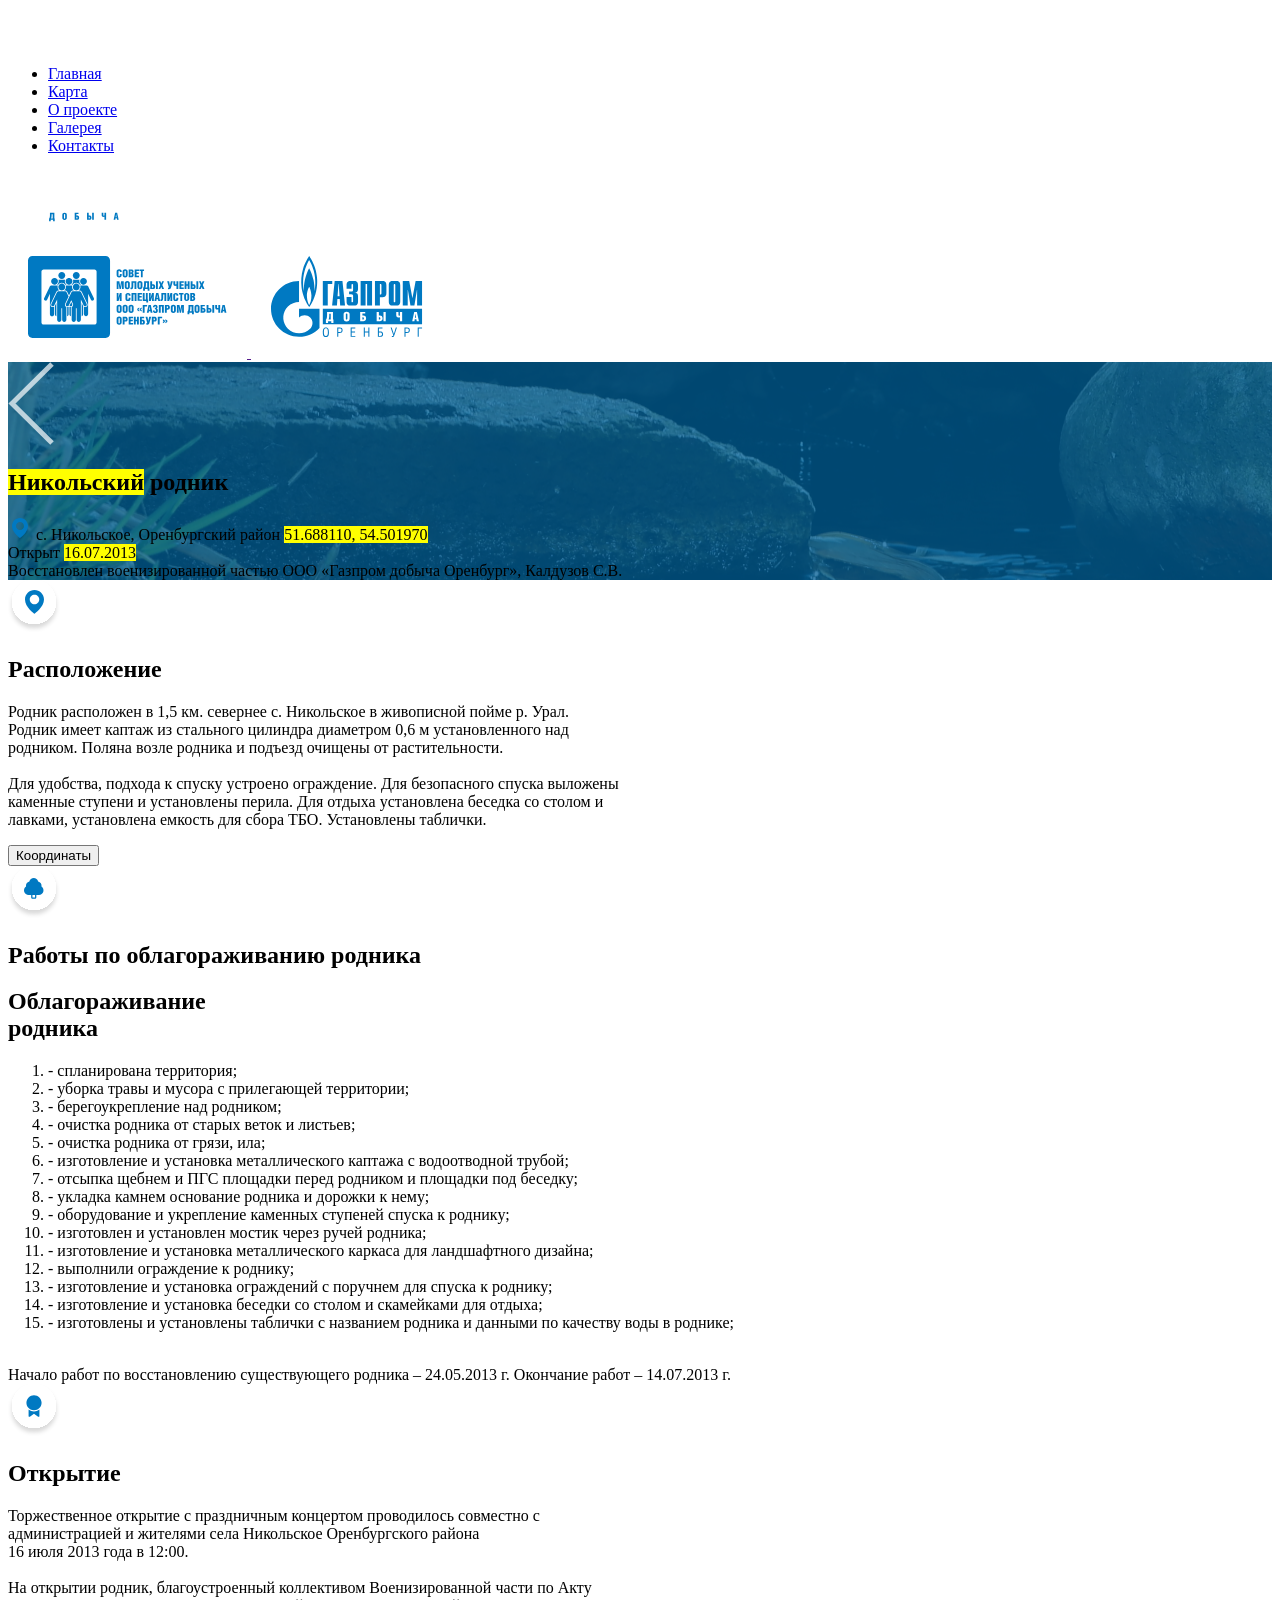
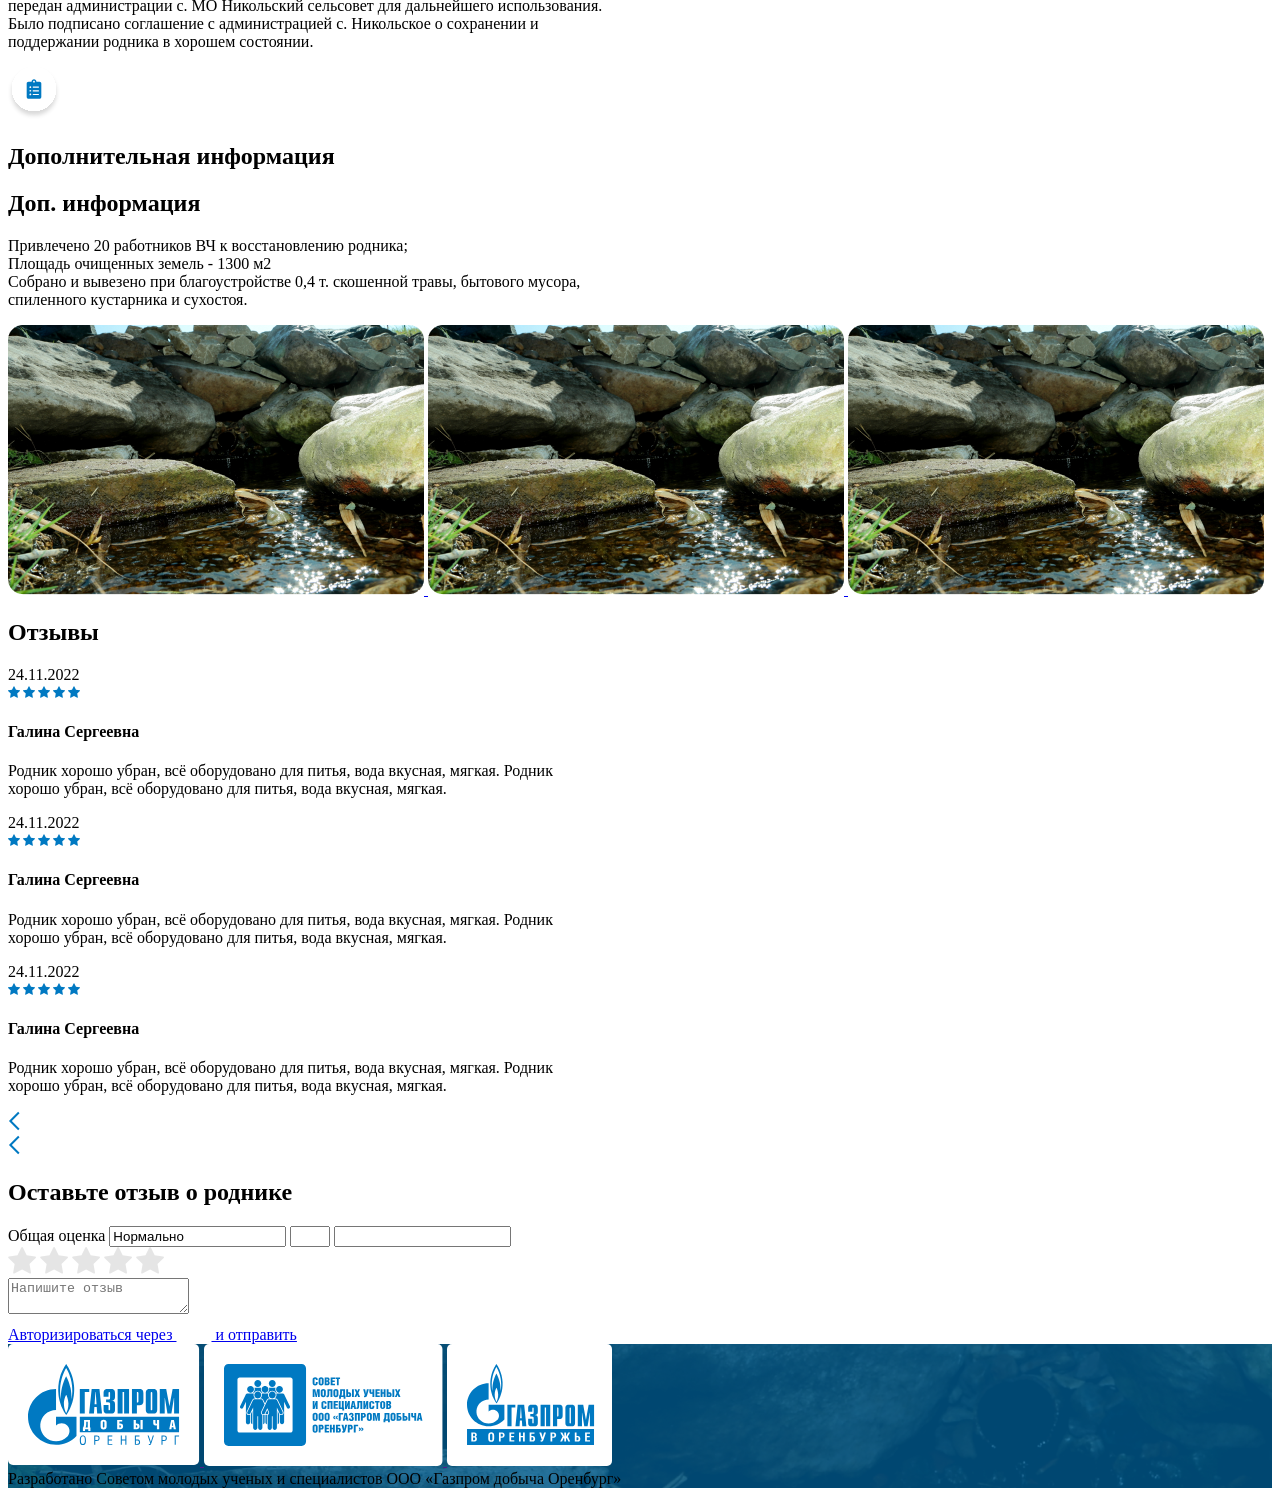
==== src/rodnik.html @ c9a798aa "add path left position" ====
<!DOCTYPE html>
<html lang="en">

<head>
    <meta charset="UTF-8">
    <meta http-equiv="X-UA-Compatible" content="IE=edge">
    <meta name="viewport" content="width=device-width, initial-scale=1.0">
    <title>Document</title>
    <link rel="stylesheet" href="files/swiper.min.css">
    <link rel="stylesheet" href="https://cdn.jsdelivr.net/npm/@fancyapps/ui@4.0/dist/fancybox.css" />
    <link rel="stylesheet" href="css/style.min.css">
</head>

<body>

    <header class="header">
        <div class="header__container _container">
            <div class="header__body">
                <div class="header__burger">
                    <img src="img/burger.svg" alt="">
                </div>
                <nav class="header__menu">
                    <div class="header__menu-close">
                        <img src="img/close.svg" alt="">
                    </div>
                    <ul class="header__menu-body">
                        <li class="header__menu-item">
                            <a href="/" class="header__menu-link _link-underline">Главная</a>
                            <span>
                                <svg width="8" height="11" viewBox="0 0 8 11" fill="none"
                                    xmlns="http://www.w3.org/2000/svg">
                                    <path
                                        d="M3.99995 8.7521C4.82532 8.75325 5.63431 8.55904 6.35797 8.19144L6.35719 10.4396L4.28046 9.03252L3.99996 8.84247L3.71949 9.03255L1.64395 10.4392L1.64317 8.1918C2.3665 8.55909 3.17504 8.75317 3.99995 8.7521ZM3.99995 8.7521C3.99971 8.7521 3.99947 8.7521 3.99923 8.7521L4 8.25214L4.00072 8.7521C4.00046 8.7521 4.00021 8.7521 3.99995 8.7521ZM6.46241 10.5109L6.46218 10.5107L6.46241 10.5109ZM4 0.5C4.93425 0.5 5.8266 0.857482 6.48165 1.48813C7.13605 2.11815 7.5 2.9685 7.5 3.85098C7.5 4.73346 7.13605 5.58381 6.48165 6.21383C5.8266 6.84448 4.93425 7.20196 4 7.20196C3.06575 7.20196 2.1734 6.84448 1.51835 6.21383C0.863952 5.58381 0.5 4.73346 0.5 3.85098C0.5 2.9685 0.863952 2.11815 1.51835 1.48813C2.1734 0.857482 3.06575 0.5 4 0.5Z"
                                        fill="" stroke="" />
                                </svg>
                            </span>
                        </li>
                        <li class="header__menu-item">
                            <a href="/#map" class="header__menu-link _link-underline">Карта</a>
                            <span>
                                <svg width="10" height="12" viewBox="0 0 10 12" fill="none"
                                    xmlns="http://www.w3.org/2000/svg">
                                    <path
                                        d="M5.00018 0.923096C2.66746 0.923096 0.769452 2.89705 0.769452 5.32035C0.754116 8.8651 4.83941 11.8043 5.00018 11.9231C5.00018 11.9231 9.24624 8.8651 9.23091 5.3231C9.23091 2.89705 7.3329 0.923096 5.00018 0.923096ZM5.00018 7.5231C3.83144 7.5231 2.88482 6.5386 2.88482 5.3231C2.88482 4.1076 3.83144 3.1231 5.00018 3.1231C6.16892 3.1231 7.11554 4.1076 7.11554 5.3231C7.11554 6.5386 6.16892 7.5231 5.00018 7.5231Z"
                                        fill="" />
                                </svg>
                            </span>
                        </li>
                        <li class="header__menu-item">
                            <a href="/#about" class="header__menu-link _link-underline">О проекте</a>
                            <span>
                                <svg width="10" height="12" viewBox="0 0 10 12" fill="none"
                                    xmlns="http://www.w3.org/2000/svg">
                                    <path
                                        d="M8.375 1.5H6.5C6.5 0.672656 5.82734 0 5 0C4.17266 0 3.5 0.672656 3.5 1.5H1.625C1.00391 1.5 0.5 2.00391 0.5 2.625V10.875C0.5 11.4961 1.00391 12 1.625 12H8.375C8.99609 12 9.5 11.4961 9.5 10.875V2.625C9.5 2.00391 8.99609 1.5 8.375 1.5ZM2.75 9.9375C2.43828 9.9375 2.1875 9.68672 2.1875 9.375C2.1875 9.06328 2.43828 8.8125 2.75 8.8125C3.06172 8.8125 3.3125 9.06328 3.3125 9.375C3.3125 9.68672 3.06172 9.9375 2.75 9.9375ZM2.75 7.6875C2.43828 7.6875 2.1875 7.43672 2.1875 7.125C2.1875 6.81328 2.43828 6.5625 2.75 6.5625C3.06172 6.5625 3.3125 6.81328 3.3125 7.125C3.3125 7.43672 3.06172 7.6875 2.75 7.6875ZM2.75 5.4375C2.43828 5.4375 2.1875 5.18672 2.1875 4.875C2.1875 4.56328 2.43828 4.3125 2.75 4.3125C3.06172 4.3125 3.3125 4.56328 3.3125 4.875C3.3125 5.18672 3.06172 5.4375 2.75 5.4375ZM5 0.9375C5.31172 0.9375 5.5625 1.18828 5.5625 1.5C5.5625 1.81172 5.31172 2.0625 5 2.0625C4.68828 2.0625 4.4375 1.81172 4.4375 1.5C4.4375 1.18828 4.68828 0.9375 5 0.9375ZM8 9.5625C8 9.66563 7.91563 9.75 7.8125 9.75H4.4375C4.33438 9.75 4.25 9.66563 4.25 9.5625V9.1875C4.25 9.08438 4.33438 9 4.4375 9H7.8125C7.91563 9 8 9.08438 8 9.1875V9.5625ZM8 7.3125C8 7.41563 7.91563 7.5 7.8125 7.5H4.4375C4.33438 7.5 4.25 7.41563 4.25 7.3125V6.9375C4.25 6.83438 4.33438 6.75 4.4375 6.75H7.8125C7.91563 6.75 8 6.83438 8 6.9375V7.3125ZM8 5.0625C8 5.16563 7.91563 5.25 7.8125 5.25H4.4375C4.33438 5.25 4.25 5.16563 4.25 5.0625V4.6875C4.25 4.58438 4.33438 4.5 4.4375 4.5H7.8125C7.91563 4.5 8 4.58438 8 4.6875V5.0625Z"
                                        fill="" />
                                </svg>
                            </span>
                        </li>
                        <li class="header__menu-item">
                            <a href="/#gallery" class="header__menu-link _link-underline">Галерея</a>
                            <span>
                                <svg width="13" height="10" viewBox="0 0 13 10" fill="none"
                                    xmlns="http://www.w3.org/2000/svg">
                                    <path
                                        d="M9.14398 0C9.51235 0 9.87245 0.109234 10.1787 0.313888C10.485 0.518542 10.7237 0.809425 10.8647 1.14975C11.0057 1.49008 11.0426 1.86457 10.9707 2.22586C10.8988 2.58715 10.7214 2.91901 10.461 3.17949C10.2005 3.43996 9.86863 3.61735 9.50734 3.68921C9.14605 3.76108 8.77156 3.72419 8.43124 3.58323C8.09091 3.44226 7.80002 3.20354 7.59537 2.89725C7.39072 2.59096 7.28148 2.23087 7.28148 1.8625C7.28148 1.36853 7.47771 0.8948 7.827 0.545514C8.17628 0.196227 8.65002 0 9.14398 0ZM4.42732 3.7L7.43565 6.70833C7.46281 6.73605 7.49522 6.75807 7.53099 6.7731C7.56677 6.78813 7.60518 6.79588 7.64398 6.79588C7.68279 6.79588 7.7212 6.78813 7.75697 6.7731C7.79275 6.75807 7.82516 6.73605 7.85232 6.70833L8.42732 6.13333C8.48273 6.07837 8.55761 6.04753 8.63565 6.04753C8.71369 6.04753 8.78857 6.07837 8.84398 6.13333L12.0982 9.3875C12.1398 9.4283 12.1683 9.48064 12.1799 9.53778C12.1915 9.59492 12.1857 9.65422 12.1633 9.70804C12.1409 9.76186 12.1028 9.80773 12.0541 9.83972C12.0053 9.8717 11.9481 9.88835 11.8898 9.8875H0.293983C0.240494 9.88793 0.187919 9.87363 0.142007 9.84619C0.0960952 9.81874 0.0586156 9.7792 0.0336672 9.73188C0.00871878 9.68456 -0.00273709 9.6313 0.000552016 9.57791C0.00384112 9.52452 0.0217487 9.47306 0.0523163 9.42917L4.01065 3.75417C4.03399 3.72264 4.06345 3.69615 4.09727 3.67627C4.13109 3.65639 4.16857 3.64354 4.20747 3.63848C4.24636 3.63342 4.28588 3.63627 4.32366 3.64684C4.36144 3.65741 4.39669 3.67549 4.42732 3.7Z"
                                        fill="" />
                                </svg>
                            </span>
                        </li>
                        <li class="header__menu-item">
                            <a href="#footer" class="header__menu-link _link-underline">Контакты</a>
                            <span>
                                <svg width="14" height="11" viewBox="0 0 14 11" fill="none"
                                    xmlns="http://www.w3.org/2000/svg">
                                    <path
                                        d="M4.32378 5.2963C5.03367 5.2963 5.71448 5.0173 6.21644 4.52067C6.71841 4.02405 7.00041 3.35048 7.00041 2.64815C7.00041 1.94582 6.71841 1.27225 6.21644 0.775625C5.71448 0.279 5.03367 0 4.32378 0C3.6139 0 2.93309 0.279 2.43112 0.775625C1.92916 1.27225 1.64716 1.94582 1.64716 2.64815C1.64716 3.35048 1.92916 4.02405 2.43112 4.52067C2.93309 5.0173 3.6139 5.2963 4.32378 5.2963ZM9.00747 9.48852C9.44397 9.66533 9.99906 9.77778 10.7057 9.77778C14 9.77778 14 7.33333 14 7.33333C14 7.00932 13.87 6.69857 13.6385 6.46938C13.407 6.24019 13.093 6.11133 12.7655 6.11111H8.95394C9.2776 6.49896 9.47197 6.99518 9.47197 7.53704V7.82711C9.47028 7.89572 9.46561 7.96423 9.45797 8.03244C9.4024 8.54155 9.24899 9.03562 9.00747 9.48852ZM12.7655 3.25926C12.7655 3.79952 12.5485 4.31764 12.1624 4.69966C11.7763 5.08168 11.2526 5.2963 10.7065 5.2963C10.1604 5.2963 9.63675 5.08168 9.25062 4.69966C8.86449 4.31764 8.64757 3.79952 8.64757 3.25926C8.64757 2.719 8.86449 2.20088 9.25062 1.81886C9.63675 1.43684 10.1604 1.22222 10.7065 1.22222C11.2526 1.22222 11.7763 1.43684 12.1624 1.81886C12.5485 2.20088 12.7655 2.719 12.7655 3.25926ZM0 7.74074C0 7.30854 0.173539 6.89403 0.482441 6.58842C0.791342 6.2828 1.2103 6.11111 1.64716 6.11111H7.00041C7.43726 6.11111 7.85622 6.2828 8.16513 6.58842C8.47403 6.89403 8.64757 7.30854 8.64757 7.74074C8.64757 7.74074 8.64757 11 4.32378 11C0 11 0 7.74074 0 7.74074ZM9.47114 7.82711L9.46867 7.87926L9.47032 7.82711H9.47114Z"
                                        fill="" />
                                </svg>
                            </span>
                        </li>
                    </ul>
                    <img class="header__menu-gaz" src="img/gaz.svg" alt="">
                </nav>

                <a href="" class="header__logo">
                    <img class="logo-sovet" src="img/logo-sovet.svg" alt="">
                    <img class="logo-main" src="img/logo.svg" alt="">
                </a>
            </div>
        </div>
    </header>
    <main class="page">
        <section class="main rodnik-main" style="background-image: url('img/reodnik-main2.png');">
            <div class="rodnik-main__container _container">
                <div class="rodnik-main__body">
                    <a href="/" class="back">
                        <img src="img/arrow-left.svg" alt="">
                    </a>
                    <h1 class="rodnik-main__title"> <mark>Никольский</mark> родник</h1>
                    <div class="rodnik-main__adress">
                        <img src="img/location-s.svg" alt="">
                        <span>с. Никольское, Оренбургский район <mark>51.688110, 54.501970</mark></span>
                    </div>
                    <div class="rodnik-main__bottom">
                        <div class="rodnik-main__desrc-time">Открыт <mark>16.07.2013</mark></div>
                        <div class="rodnik-main__desrc-descr">Восстановлен военизированной частью ООО «Газпром добыча
                            Оренбург», Калдузов С.В.</div>
                    </div>
                </div>
            </div>
        </section>

        <section class="rodnik">
            <div class="rodnik__container _container">
                <div class="rodnik__body">
                    <div class="rodnik__info">
                        <div class="rodnik__info-item">
                            <div class="rodnik__info-item-body">
                                <img src="img/location.svg" alt="">
                                <div class="rodnik__info-item-content">
                                    <div class="rodnik__info-item-title _dotted-title">
                                        <h2 class="_title">Расположение</h2>
                                        <span></span>
                                    </div>
                                    <p class="rodnik__info-item-text">Родник расположен в 1,5 км. севернее с. Никольское
                                        в
                                        живописной пойме р. Урал. <br>
                                        Родник имеет каптаж из стального цилиндра диаметром 0,6 м установленного над
                                        <br>родником. Поляна возле родника и подъезд
                                        очищены от растительности.
                                        <br><br>
                                        Для удобства, подхода к спуску устроено ограждение. Для безопасного спуска
                                        выложены<br>
                                        каменные ступени и установлены
                                        перила. Для отдыха установлена беседка со столом и <br> лавками, установлена
                                        емкость для
                                        сбора ТБО. Установлены таблички.
                                    </p>
                                    <button class="rodnik__info-item-coords">Координаты</button>
                                </div>
                            </div>
                        </div>
                        <div class="rodnik__info-item">
                            <div class="rodnik__info-item-body">
                                <img src="img/tree.svg" alt="">
                                <div class="rodnik__info-item-content">
                                    <div class="rodnik__info-item-title _dotted-title _hidden">
                                        <h2 class="_title _visible">Работы по облагораживанию родника</h2>
                                        <h2 class="_title _hidden-title">Облагораживание <br><label>родника</label></h2>
                                        <span></span>
                                    </div>
                                    <div class="rodnik__info-item-text">
                                        <ol>
                                            <li>- спланирована территория;</li>
                                            <li>- уборка травы и мусора с прилегающей территории;</li>
                                            <li>- берегоукрепление над родником;</li>
                                            <li>- очистка родника от старых веток и листьев;</li>
                                            <li>- очистка родника от грязи, ила;</li>
                                            <li>- изготовление и установка металлического каптажа с водоотводной трубой;
                                            </li>
                                            <li>- отсыпка щебнем и ПГС площадки перед родником и площадки под беседку;
                                            </li>
                                            <li>- укладка камнем основание родника и дорожки к нему;</li>
                                            <li>- оборудование и укрепление каменных ступеней спуска к роднику;</li>
                                            <li>- изготовлен и установлен мостик через ручей родника;</li>
                                            <li>- изготовление и установка металлического каркаса для ландшафтного
                                                дизайна;</li>
                                            <li>- выполнили ограждение к роднику;</li>
                                            <li>- изготовление и установка ограждений с поручнем для спуска к роднику;
                                            </li>
                                            <li>- изготовление и установка беседки со столом и скамейками для отдыха;
                                            </li>
                                            <li>- изготовлены и установлены таблички с названием родника и данными по
                                                качеству
                                                воды
                                                в роднике;</li>
                                        </ol>
                                        <br>
                                        <span>Начало работ по восстановлению существующего родника – 24.05.2013 г.
                                            Окончание работ – 14.07.2013 г.</span>
                                    </div>
                                </div>
                            </div>
                        </div>
                        <div class="rodnik__info-item">
                            <div class="rodnik__info-item-body">
                                <img src="img/mark.svg" alt="">
                                <div class="rodnik__info-item-content">
                                    <div class="rodnik__info-item-title _dotted-title">
                                        <h2 class="_title">Открытие</h2>
                                        <span></span>
                                    </div>
                                    <p class="rodnik__info-item-text">
                                        Торжественное открытие с праздничным концертом проводилось совместно с <br>
                                        администрацией и жителями села Никольское
                                        Оренбургского района <br>
                                        16 июля 2013 года в 12:00.
                                        <br><br>
                                        На открытии родник, благоустроенный коллективом Военизированной части по Акту
                                        <br>
                                        передан
                                        администрации с. МО Никольский сельсовет для дальнейшего использования. <br>
                                        Было
                                        подписано соглашение с администрацией с.
                                        Никольское о сохранении и <br> поддержании родника в хорошем состоянии.
                                    </p>
                                </div>
                            </div>
                        </div>
                        <div class="rodnik__info-item">
                            <div class="rodnik__info-item-body">
                                <img src="img/list.svg" alt="">
                                <div class="rodnik__info-item-content">
                                    <div class="rodnik__info-item-title _dotted-title _hidden">
                                        <h2 class="_title _visible">Дополнительная информация</h2>
                                        <h2 class="_title _hidden-title">Доп. информация</h2>
                                        <span></span>
                                    </div>
                                    <p class="rodnik__info-item-text">Привлечено 20 работников ВЧ к восстановлению
                                        родника; <br>
                                        Площадь очищенных земель - 1300 м2 <br>
                                        Собрано и вывезено при благоустройстве 0,4 т. скошенной травы, бытового мусора,
                                        <br>
                                        спиленного кустарника и сухостоя.
                                    </p>
                                </div>
                            </div>
                        </div>
                    </div>
                    <div class="rodnik__gallery">
                        <a href="img/rodnik-gallery.png" data-fancybox="gallery">
                            <img src="img/rodnik-gallery.png" alt="">
                        </a>
                        <a href="img/rodnik-gallery.png" data-fancybox="gallery">
                            <img src="img/rodnik-gallery.png" alt="">
                        </a>
                        <a href="img/rodnik-gallery.png" data-fancybox="gallery">
                            <img src="img/rodnik-gallery.png" alt="">
                        </a>
                    </div>
                </div>
            </div>
        </section>

        <section class="feedback">
            <div class="feedback__container _container">
                <div class="feedback__body">
                    <div class="feedback__slider">
                        <h2 class="feedback__slider-title _title">Отзывы</h2>
                        <div class="feedback__slider-body">
                            <div class="feedback__slider-slider swiper">
                                <div class="feedback__slider-wrapper swiper-wrapper">
                                    <div class="slide  swiper-slide">
                                        <div class="feedback__slider-slide feedback-slide">
                                            <div class="feedback-slide__body">
                                                <div class="feedback-slide__top">
                                                    <time class="feedback-slide__date">24.11.2022</time>
                                                    <div class="feedback-slide__rate">
                                                        <img src="img/rate.svg" alt="">
                                                    </div>
                                                </div>
                                                <h4 class="feedback-slide__title">Галина Сергеевна</h4>
                                                <p class="feedback-slide__descr">Родник хорошо убран, всё оборудовано
                                                    для
                                                    питья,
                                                    вода вкусная, мягкая. Родник <br> хорошо убран, всё оборудовано для
                                                    питья,
                                                    вода вкусная, мягкая.</p>
                                            </div>
                                        </div>
                                        <div class="feedback__slider-slide feedback-slide">
                                            <div class="feedback-slide__body">
                                                <div class="feedback-slide__top">
                                                    <time class="feedback-slide__date">24.11.2022</time>
                                                    <div class="feedback-slide__rate">
                                                        <img src="img/rate.svg" alt="">
                                                    </div>
                                                </div>
                                                <h4 class="feedback-slide__title">Галина Сергеевна</h4>
                                                <p class="feedback-slide__descr">Родник хорошо убран, всё оборудовано
                                                    для
                                                    питья,
                                                    вода вкусная, мягкая. Родник <br> хорошо убран, всё оборудовано для
                                                    питья,
                                                    вода вкусная, мягкая.</p>
                                            </div>
                                        </div>
                                        <div class="feedback__slider-slide feedback-slide">
                                            <div class="feedback-slide__body">
                                                <div class="feedback-slide__top">
                                                    <time class="feedback-slide__date">24.11.2022</time>
                                                    <div class="feedback-slide__rate">
                                                        <img src="img/rate.svg" alt="">
                                                    </div>
                                                </div>
                                                <h4 class="feedback-slide__title">Галина Сергеевна</h4>
                                                <p class="feedback-slide__descr">Родник хорошо убран, всё оборудовано
                                                    для
                                                    питья,
                                                    вода вкусная, мягкая. Родник <br> хорошо убран, всё оборудовано для
                                                    питья,
                                                    вода вкусная, мягкая.</p>
                                            </div>
                                        </div>
                                    </div>
                                    <div class="slide  swiper-slide">
                                        <div class="feedback__slider-slide feedback-slide">
                                            <div class="feedback-slide__body">
                                                <div class="feedback-slide__top">
                                                    <time class="feedback-slide__date">24.11.2022</time>
                                                    <div class="feedback-slide__rate">
                                                        <img src="img/rate.svg" alt="">
                                                    </div>
                                                </div>
                                                <h4 class="feedback-slide__title">Галина Сергеевна</h4>
                                                <p class="feedback-slide__descr">Родник хорошо убран, всё оборудовано
                                                    для
                                                    питья,
                                                    вода вкусная, мягкая. Родник <br> хорошо убран, всё оборудовано для
                                                    питья,
                                                    вода вкусная, мягкая.</p>
                                            </div>
                                        </div>
                                        <div class="feedback__slider-slide feedback-slide">
                                            <div class="feedback-slide__body">
                                                <div class="feedback-slide__top">
                                                    <time class="feedback-slide__date">24.11.2022</time>
                                                    <div class="feedback-slide__rate">
                                                        <img src="img/rate.svg" alt="">
                                                    </div>
                                                </div>
                                                <h4 class="feedback-slide__title">Галина Сергеевна</h4>
                                                <p class="feedback-slide__descr">Родник хорошо убран, всё оборудовано
                                                    для
                                                    питья,
                                                    вода вкусная, мягкая. Родник <br> хорошо убран, всё оборудовано для
                                                    питья,
                                                    вода вкусная, мягкая.</p>
                                            </div>
                                        </div>
                                        <div class="feedback__slider-slide feedback-slide">
                                            <div class="feedback-slide__body">
                                                <div class="feedback-slide__top">
                                                    <time class="feedback-slide__date">24.11.2022</time>
                                                    <div class="feedback-slide__rate">
                                                        <img src="img/rate.svg" alt="">
                                                    </div>
                                                </div>
                                                <h4 class="feedback-slide__title">Галина Сергеевна</h4>
                                                <p class="feedback-slide__descr">Родник хорошо убран, всё оборудовано
                                                    для
                                                    питья,
                                                    вода вкусная, мягкая. Родник <br> хорошо убран, всё оборудовано для
                                                    питья,
                                                    вода вкусная, мягкая.</p>
                                            </div>
                                        </div>
                                    </div>
                                </div>
                            </div>
                            <div class="feedback__slider-controlls">
                                <div class="feedback__slider-prev">
                                    <img src="img/slider-arrow.svg" alt="">
                                </div>
                                <div class="feedback__slider-pagination"></div>
                                <div class="feedback__slider-next">
                                    <img src="img/slider-arrow.svg" alt="">
                                </div>
                            </div>
                        </div>
                    </div>
                    <div class="feedback__form">
                        <h2 class="feedback__form-title _title">Оставьте отзыв о роднике</h2>
                        <div class="feedback__form-body">
                            <form id="comment_form" class="feedback__form-form">
                                <div class="feedback__form-top">
                                    <label class="feedback__form-overall_score">
                                        <span>Общая оценка</span>
                                        <input type="text" name="overall_score" value="Нормально" readonly="">
                                    </label>
                                    <label class="feedback__form-user_score">
                                        <input type="number" class="user_score_hidden" name="user_score" min="0" max="5" value=""
                                            required="">
                                        <input type="text" class="user_score_output" value="" readnoly="">
                                        <!-- <span>Ваша оценка</span> -->
                                        <div class="feedback__form-score_wrapper score_wrapper">
                                            <i data-id="1" data-value="Ужасно" class="star-1">
                                                <svg width="28" height="27" viewBox="0 0 28 27" fill="none"
                                                    xmlns="http://www.w3.org/2000/svg">
                                                    <path
                                                        d="M27.9573 10.0801C27.8547 9.76421 27.5817 9.53399 27.2531 9.4863L18.6937 8.24251L14.8658 0.486311C14.7188 0.18851 14.4155 0 14.0834 0C13.7513 0 13.448 0.18851 13.301 0.486311L9.47313 8.24251L0.913744 9.4863C0.585116 9.53399 0.312093 9.76421 0.209491 10.0801C0.106831 10.3959 0.192449 10.7426 0.430283 10.9744L6.62384 17.0118L5.16171 25.5366C5.10558 25.8639 5.24017 26.1947 5.50884 26.3899C5.77744 26.585 6.13358 26.6109 6.42766 26.4564L14.0834 22.4314L21.7392 26.4564C21.8668 26.5234 22.0063 26.5566 22.1451 26.5566C22.326 26.5566 22.506 26.5004 22.658 26.39C22.9266 26.1948 23.0612 25.864 23.0051 25.5367L21.543 17.0118L27.7365 10.9745C27.9744 10.7426 28.06 10.3959 27.9573 10.0801Z"
                                                        fill="black" fill-opacity="0.1"></path>
                                                </svg>
                                            </i>
                                            <i data-id="2" data-value="Плохо" class="star-2">
                                                <svg width="28" height="27" viewBox="0 0 28 27" fill="none"
                                                    xmlns="http://www.w3.org/2000/svg">
                                                    <path
                                                        d="M27.9573 10.0801C27.8547 9.76421 27.5817 9.53399 27.2531 9.4863L18.6937 8.24251L14.8658 0.486311C14.7188 0.18851 14.4155 0 14.0834 0C13.7513 0 13.448 0.18851 13.301 0.486311L9.47313 8.24251L0.913744 9.4863C0.585116 9.53399 0.312093 9.76421 0.209491 10.0801C0.106831 10.3959 0.192449 10.7426 0.430283 10.9744L6.62384 17.0118L5.16171 25.5366C5.10558 25.8639 5.24017 26.1947 5.50884 26.3899C5.77744 26.585 6.13358 26.6109 6.42766 26.4564L14.0834 22.4314L21.7392 26.4564C21.8668 26.5234 22.0063 26.5566 22.1451 26.5566C22.326 26.5566 22.506 26.5004 22.658 26.39C22.9266 26.1948 23.0612 25.864 23.0051 25.5367L21.543 17.0118L27.7365 10.9745C27.9744 10.7426 28.06 10.3959 27.9573 10.0801Z"
                                                        fill="black" fill-opacity="0.1"></path>
                                                </svg>
                                            </i>
                                            <i data-id="3" data-value="Нормально" class="star-3">
                                                <svg width="28" height="27" viewBox="0 0 28 27" fill="none"
                                                    xmlns="http://www.w3.org/2000/svg">
                                                    <path
                                                        d="M27.9573 10.0801C27.8547 9.76421 27.5817 9.53399 27.2531 9.4863L18.6937 8.24251L14.8658 0.486311C14.7188 0.18851 14.4155 0 14.0834 0C13.7513 0 13.448 0.18851 13.301 0.486311L9.47313 8.24251L0.913744 9.4863C0.585116 9.53399 0.312093 9.76421 0.209491 10.0801C0.106831 10.3959 0.192449 10.7426 0.430283 10.9744L6.62384 17.0118L5.16171 25.5366C5.10558 25.8639 5.24017 26.1947 5.50884 26.3899C5.77744 26.585 6.13358 26.6109 6.42766 26.4564L14.0834 22.4314L21.7392 26.4564C21.8668 26.5234 22.0063 26.5566 22.1451 26.5566C22.326 26.5566 22.506 26.5004 22.658 26.39C22.9266 26.1948 23.0612 25.864 23.0051 25.5367L21.543 17.0118L27.7365 10.9745C27.9744 10.7426 28.06 10.3959 27.9573 10.0801Z"
                                                        fill="black" fill-opacity="0.1"></path>
                                                </svg>
                                            </i>
                                            <i data-id="4" data-value="Хорошо" class="star-4">
                                                <svg width="28" height="27" viewBox="0 0 28 27" fill="none"
                                                    xmlns="http://www.w3.org/2000/svg">
                                                    <path
                                                        d="M27.9573 10.0801C27.8547 9.76421 27.5817 9.53399 27.2531 9.4863L18.6937 8.24251L14.8658 0.486311C14.7188 0.18851 14.4155 0 14.0834 0C13.7513 0 13.448 0.18851 13.301 0.486311L9.47313 8.24251L0.913744 9.4863C0.585116 9.53399 0.312093 9.76421 0.209491 10.0801C0.106831 10.3959 0.192449 10.7426 0.430283 10.9744L6.62384 17.0118L5.16171 25.5366C5.10558 25.8639 5.24017 26.1947 5.50884 26.3899C5.77744 26.585 6.13358 26.6109 6.42766 26.4564L14.0834 22.4314L21.7392 26.4564C21.8668 26.5234 22.0063 26.5566 22.1451 26.5566C22.326 26.5566 22.506 26.5004 22.658 26.39C22.9266 26.1948 23.0612 25.864 23.0051 25.5367L21.543 17.0118L27.7365 10.9745C27.9744 10.7426 28.06 10.3959 27.9573 10.0801Z"
                                                        fill="black" fill-opacity="0.1"></path>
                                                </svg>
                                            </i>
                                            <i data-id="5" data-value="Отлично" class="star-5">
                                                <svg width="28" height="27" viewBox="0 0 28 27" fill="none"
                                                    xmlns="http://www.w3.org/2000/svg">
                                                    <path
                                                        d="M27.9573 10.0801C27.8547 9.76421 27.5817 9.53399 27.2531 9.4863L18.6937 8.24251L14.8658 0.486311C14.7188 0.18851 14.4155 0 14.0834 0C13.7513 0 13.448 0.18851 13.301 0.486311L9.47313 8.24251L0.913744 9.4863C0.585116 9.53399 0.312093 9.76421 0.209491 10.0801C0.106831 10.3959 0.192449 10.7426 0.430283 10.9744L6.62384 17.0118L5.16171 25.5366C5.10558 25.8639 5.24017 26.1947 5.50884 26.3899C5.77744 26.585 6.13358 26.6109 6.42766 26.4564L14.0834 22.4314L21.7392 26.4564C21.8668 26.5234 22.0063 26.5566 22.1451 26.5566C22.326 26.5566 22.506 26.5004 22.658 26.39C22.9266 26.1948 23.0612 25.864 23.0051 25.5367L21.543 17.0118L27.7365 10.9745C27.9744 10.7426 28.06 10.3959 27.9573 10.0801Z"
                                                        fill="black" fill-opacity="0.1"></path>
                                                </svg>
                                            </i>
                                        </div>
                                    </label>
                                </div>
                                <div class="feedback__form-bottom">
                                    <textarea name="user_comments" value="" placeholder="Напишите отзыв"></textarea>
                                </div>
                            </form>
                            <a class="form__button btn_send_comment disabled"
                                href="https://oauth.vk.com/authorize?client_id=8215610&amp;redirect_uri=http://erem19si.beget.tech/%d0%bf%d1%80%d0%b8%d0%bc%d0%b5%d1%80/&amp;display=popup&amp;scope=email&amp;response_type=code&amp;state=">Авторизироваться
                                через <svg width="35" height="22" viewBox="0 0 35 22" fill="none" xmlns="http://www.w3.org/2000/svg">
                                    <path
                                        d="M20.6859 21.85V15.4104C24.6885 16.0699 25.9538 19.474 28.5026 21.85H35C33.3755 17.9309 30.9518 14.4596 27.9103 11.696C30.2436 8.22406 32.7205 4.95578 33.9321 0H28.0269C25.7115 3.79199 24.491 8.23376 20.6859 11.1626V0H12.1154L14.1615 2.73489V12.4816C10.841 12.0645 8.59743 5.49887 6.16538 0H0C2.24359 7.42881 6.9641 23.7315 20.6859 21.85Z"
                                        fill="white"></path>
                                </svg>
                                и отправить</a>
                        </div>
                    </div>
                </div>
            </div>
        </section>
    </main>

    <footer class="footer" id="footer" style="background-image: url('img/footer2.png');">
        <div class="footer__container _container">
            <div class="footer__body">
                <div class="footer__top">
                    <a href="" class="footer__top-item">
                        <img src="img/footer-logo.svg" alt="">
                    </a>
                    <a href="" class="footer__top-item">
                        <img src="img/sovet.svg" alt="">
                    </a>
                    <a href="" class="footer__top-item">
                        <img src="img/gazprom.svg" alt="">
                    </a>
                </div>
                <span class="footer__info">Разработано Советом молодых ученых и специалистов ООО «Газпром добыча
                    Оренбург»</span>
            </div>
        </div>
    </footer>


    <script src="https://cdnjs.cloudflare.com/ajax/libs/jquery/3.6.0/jquery.min.js"></script>
    <script src="https://cdn.jsdelivr.net/npm/@fancyapps/ui@4.0/dist/fancybox.umd.js"></script>
    <script src="files/swiper.min.js"></script>
    <script src="js/app.min.js"></script>

</body>

</html>
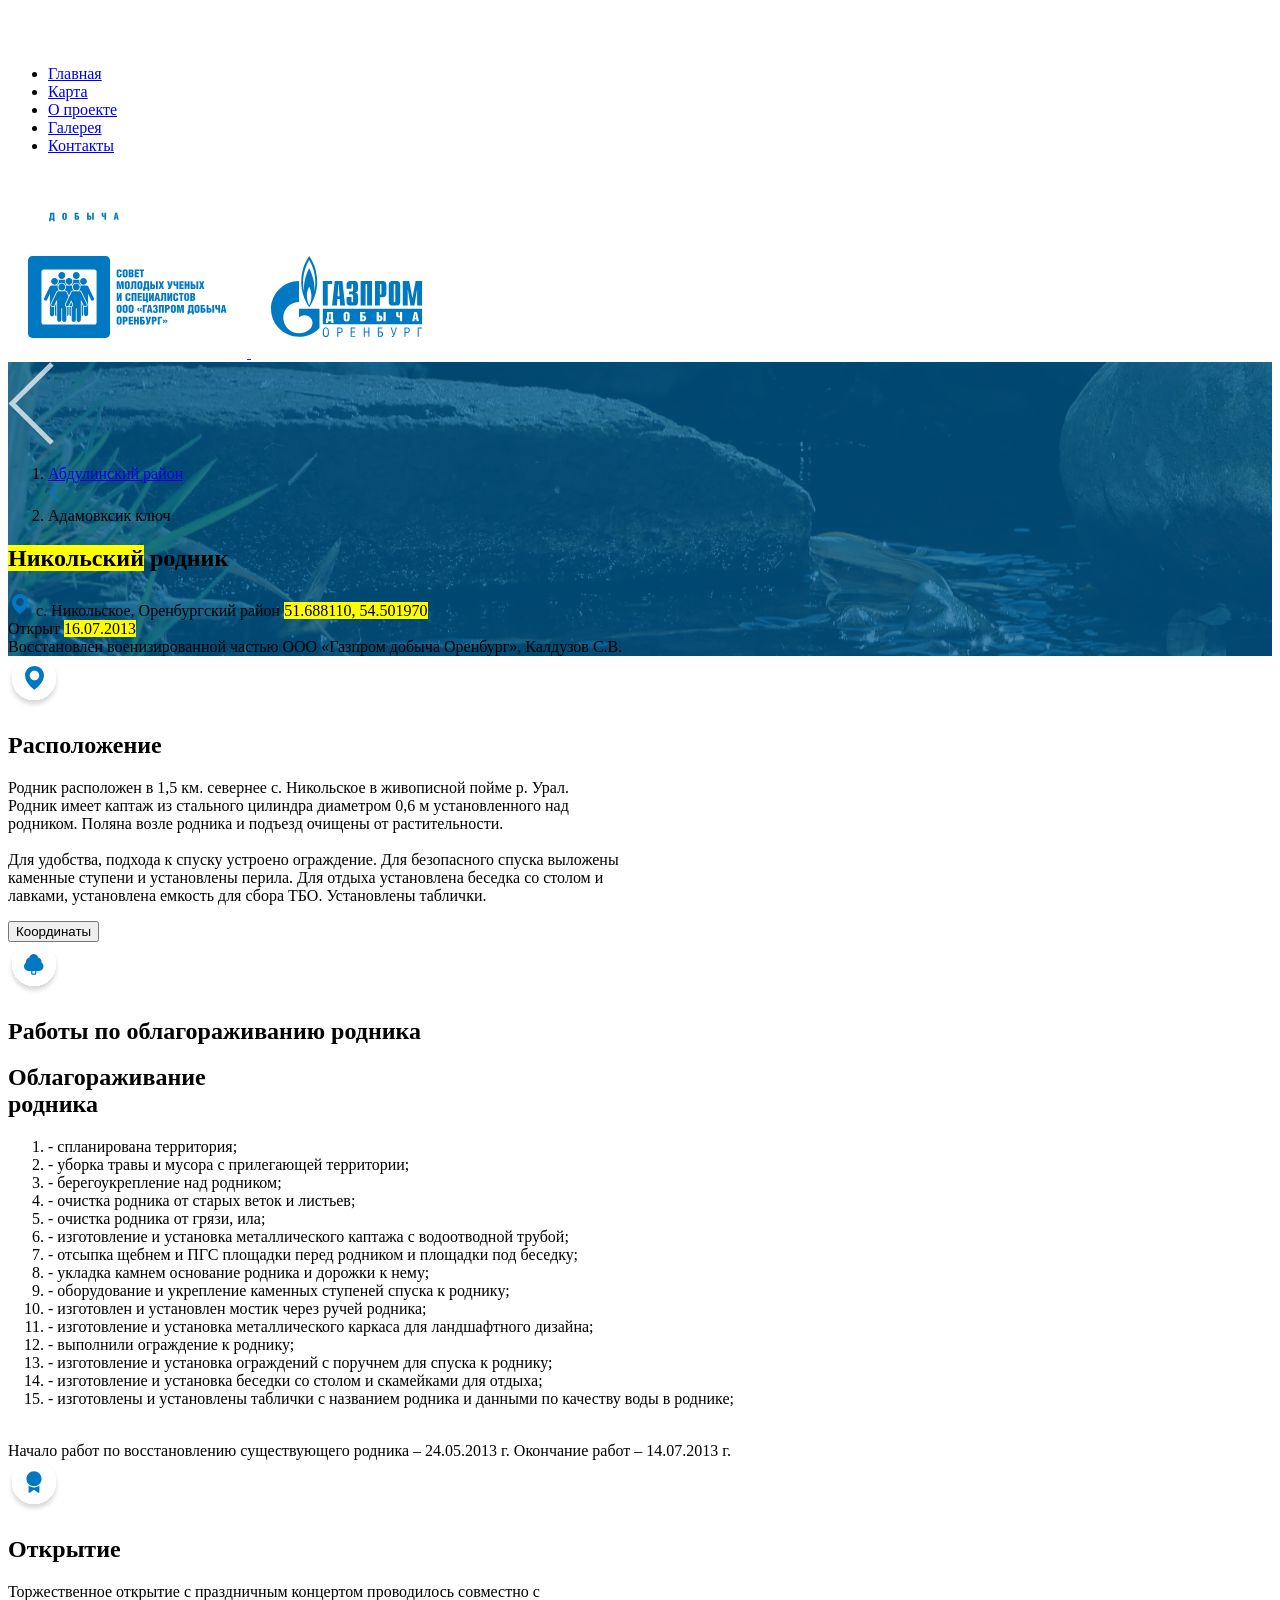
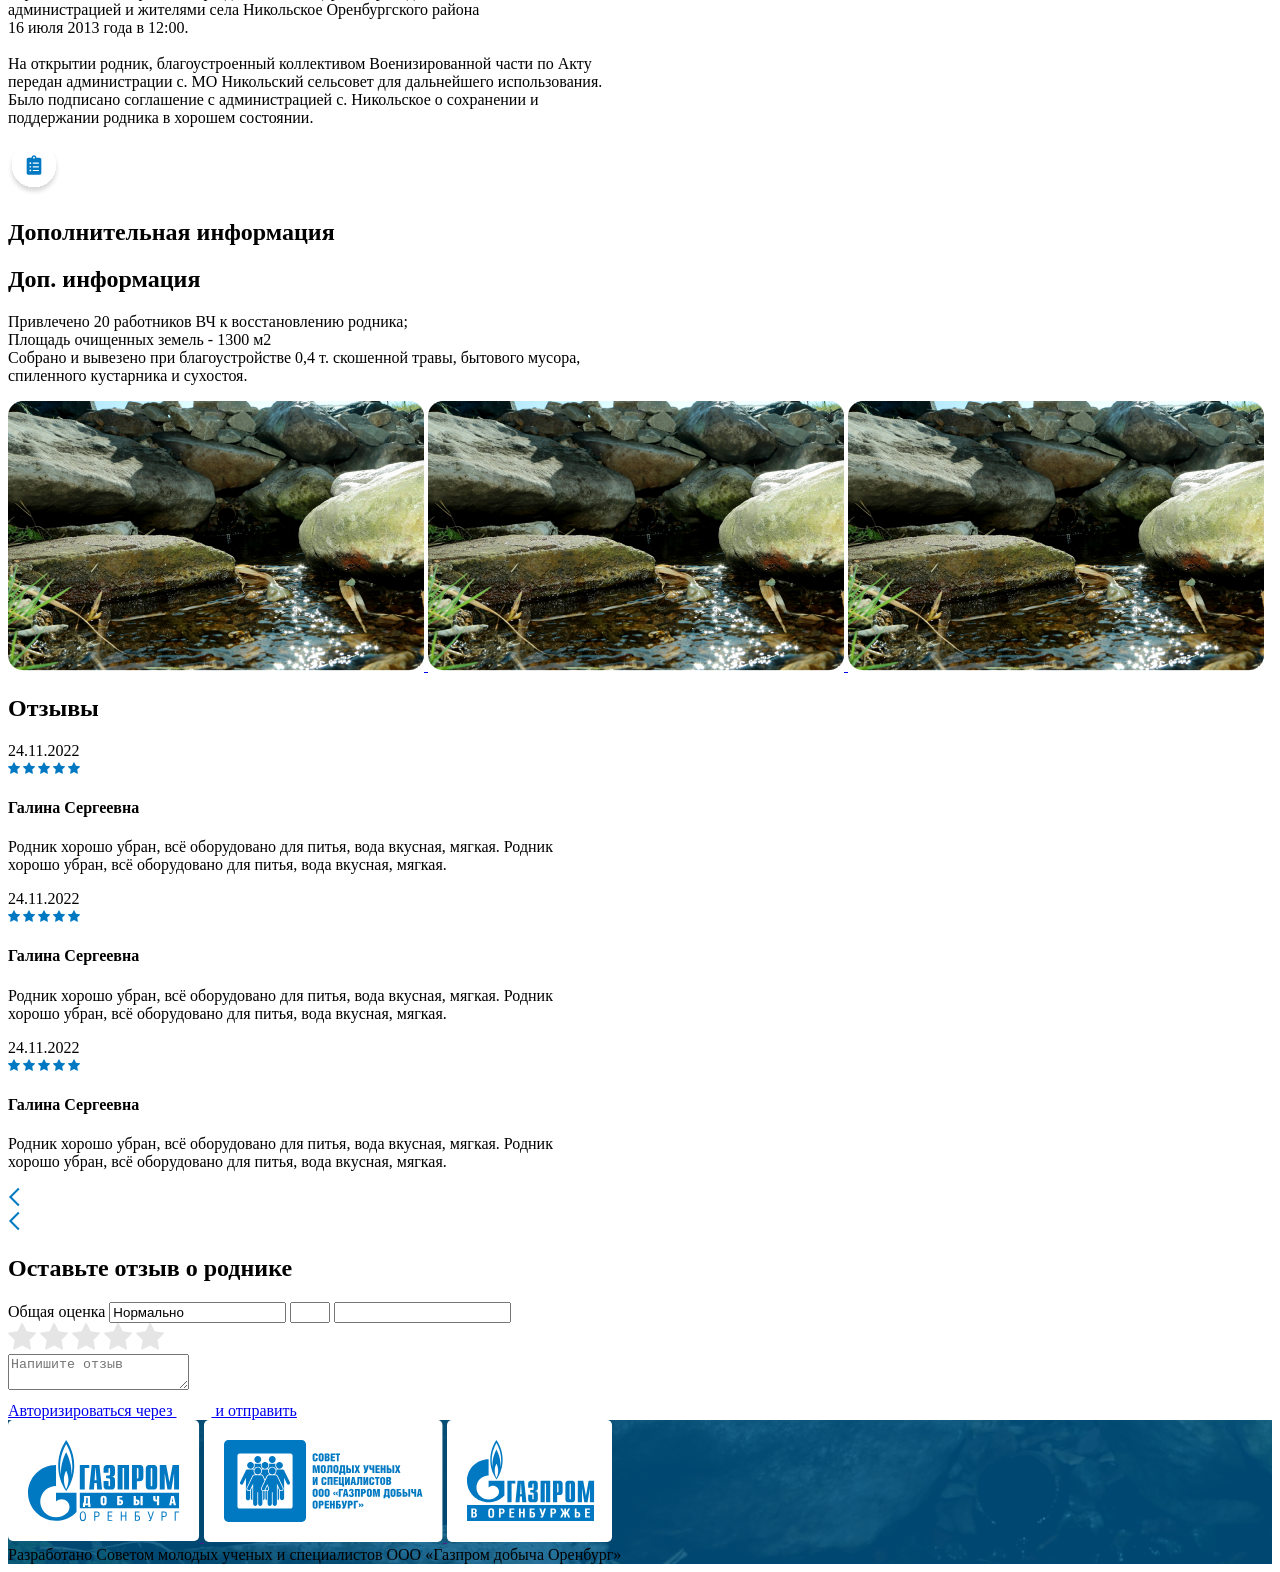
==== commit 726a51ab: "18.07.2022" ====
--- a/src/rodnik.html
+++ b/src/rodnik.html
@@ -97,6 +97,18 @@
                     <a href="/" class="back">
                         <img src="img/arrow-left.svg" alt="">
                     </a>
+                    <div class="breadcamps">
+                        <ol>
+                            <li class="breadcamps__back">
+                                <a href="/">Абдулинский район</a>
+                            </li>
+                            <a href="/" class="breadcamps__back-btn">
+                                <img src="img/slider-arrow.svg" alt="">
+                            </a>
+                            <li class="breadcamps__current">Адамовксик ключ</li>
+                        </ol>
+                    </div>
+
                     <h1 class="rodnik-main__title"> <mark>Никольский</mark> родник</h1>
                     <div class="rodnik-main__adress">
                         <img src="img/location-s.svg" alt="">
@@ -380,8 +392,8 @@
                                         <input type="text" name="overall_score" value="Нормально" readonly="">
                                     </label>
                                     <label class="feedback__form-user_score">
-                                        <input type="number" class="user_score_hidden" name="user_score" min="0" max="5" value=""
-                                            required="">
+                                        <input type="number" class="user_score_hidden" name="user_score" min="0" max="5"
+                                            value="" required="">
                                         <input type="text" class="user_score_output" value="" readnoly="">
                                         <!-- <span>Ваша оценка</span> -->
                                         <div class="feedback__form-score_wrapper score_wrapper">
@@ -434,12 +446,15 @@
                             </form>
                             <a class="form__button btn_send_comment disabled"
                                 href="https://oauth.vk.com/authorize?client_id=8215610&amp;redirect_uri=http://erem19si.beget.tech/%d0%bf%d1%80%d0%b8%d0%bc%d0%b5%d1%80/&amp;display=popup&amp;scope=email&amp;response_type=code&amp;state=">Авторизироваться
-                                через <svg width="35" height="22" viewBox="0 0 35 22" fill="none" xmlns="http://www.w3.org/2000/svg">
+                                через <svg width="35" height="22" viewBox="0 0 35 22" fill="none"
+                                    xmlns="http://www.w3.org/2000/svg">
                                     <path
                                         d="M20.6859 21.85V15.4104C24.6885 16.0699 25.9538 19.474 28.5026 21.85H35C33.3755 17.9309 30.9518 14.4596 27.9103 11.696C30.2436 8.22406 32.7205 4.95578 33.9321 0H28.0269C25.7115 3.79199 24.491 8.23376 20.6859 11.1626V0H12.1154L14.1615 2.73489V12.4816C10.841 12.0645 8.59743 5.49887 6.16538 0H0C2.24359 7.42881 6.9641 23.7315 20.6859 21.85Z"
                                         fill="white"></path>
                                 </svg>
                                 и отправить</a>
+
+
                         </div>
                     </div>
                 </div>
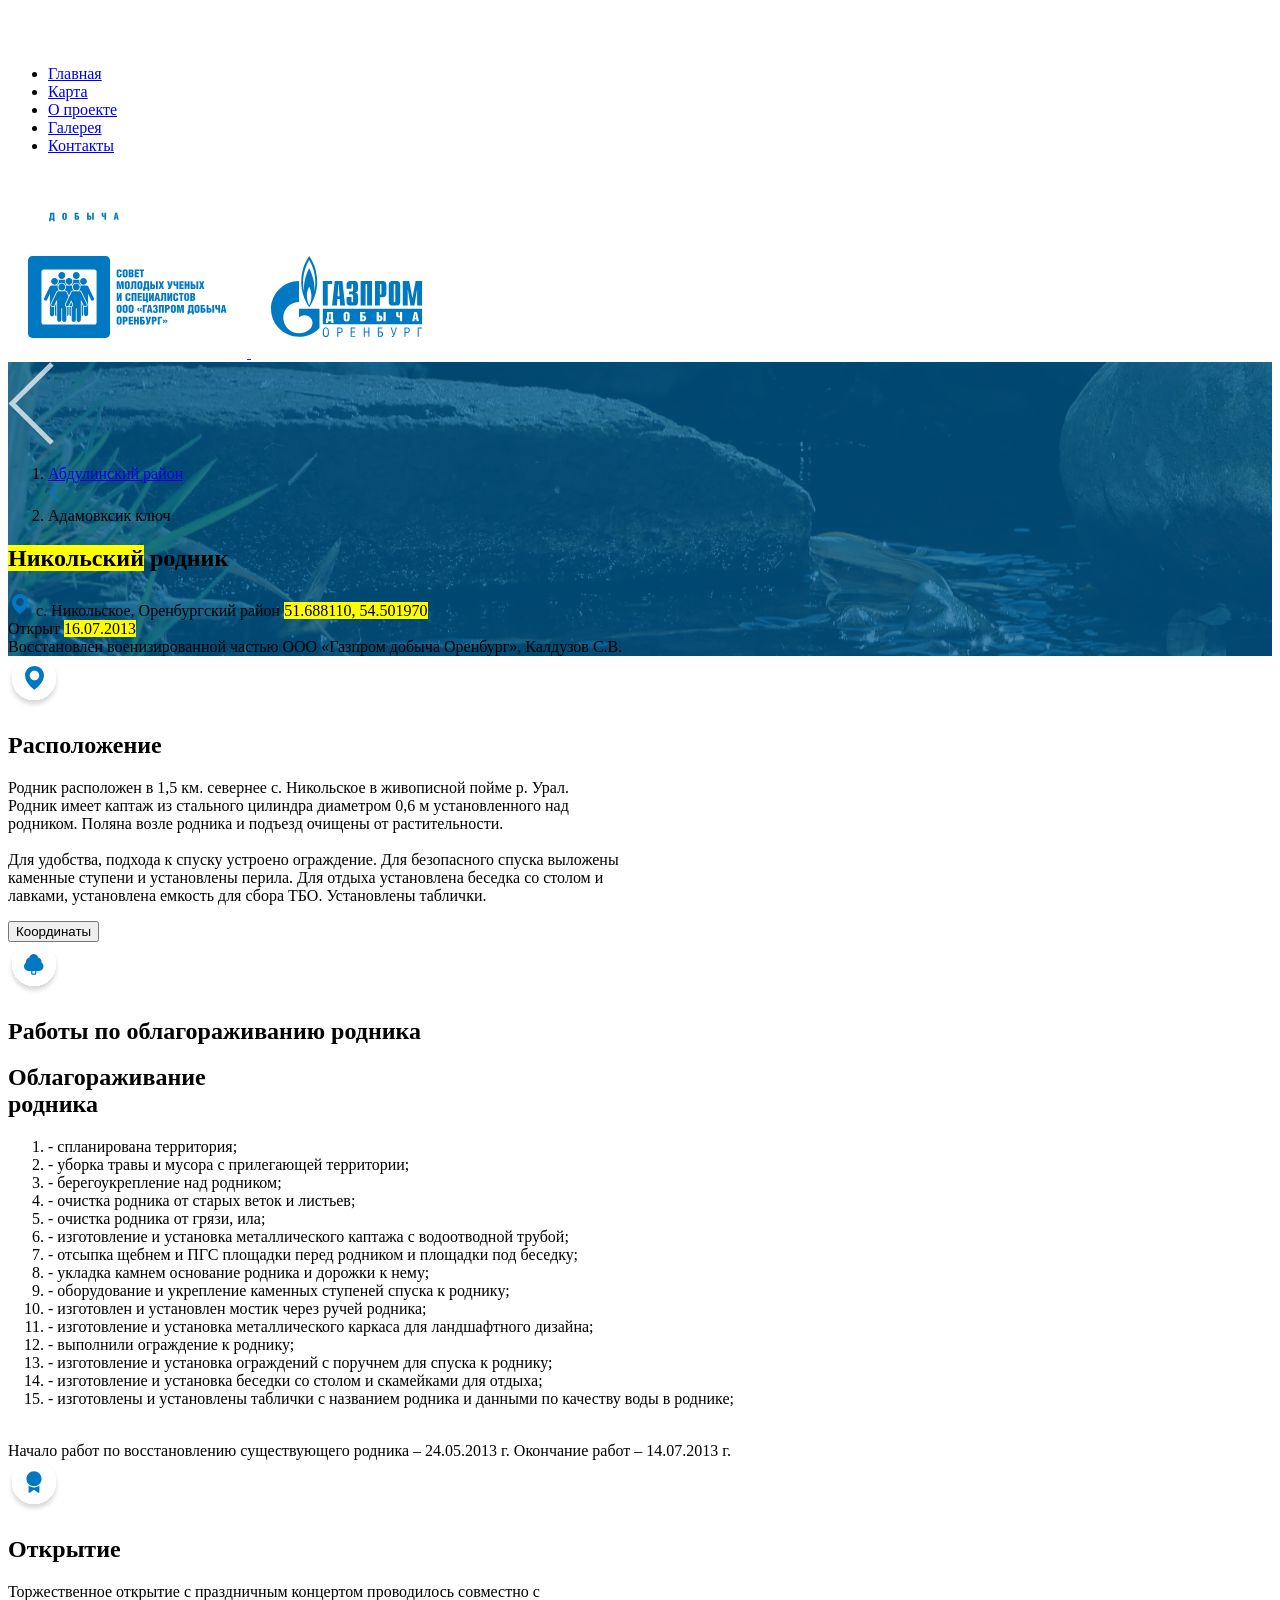
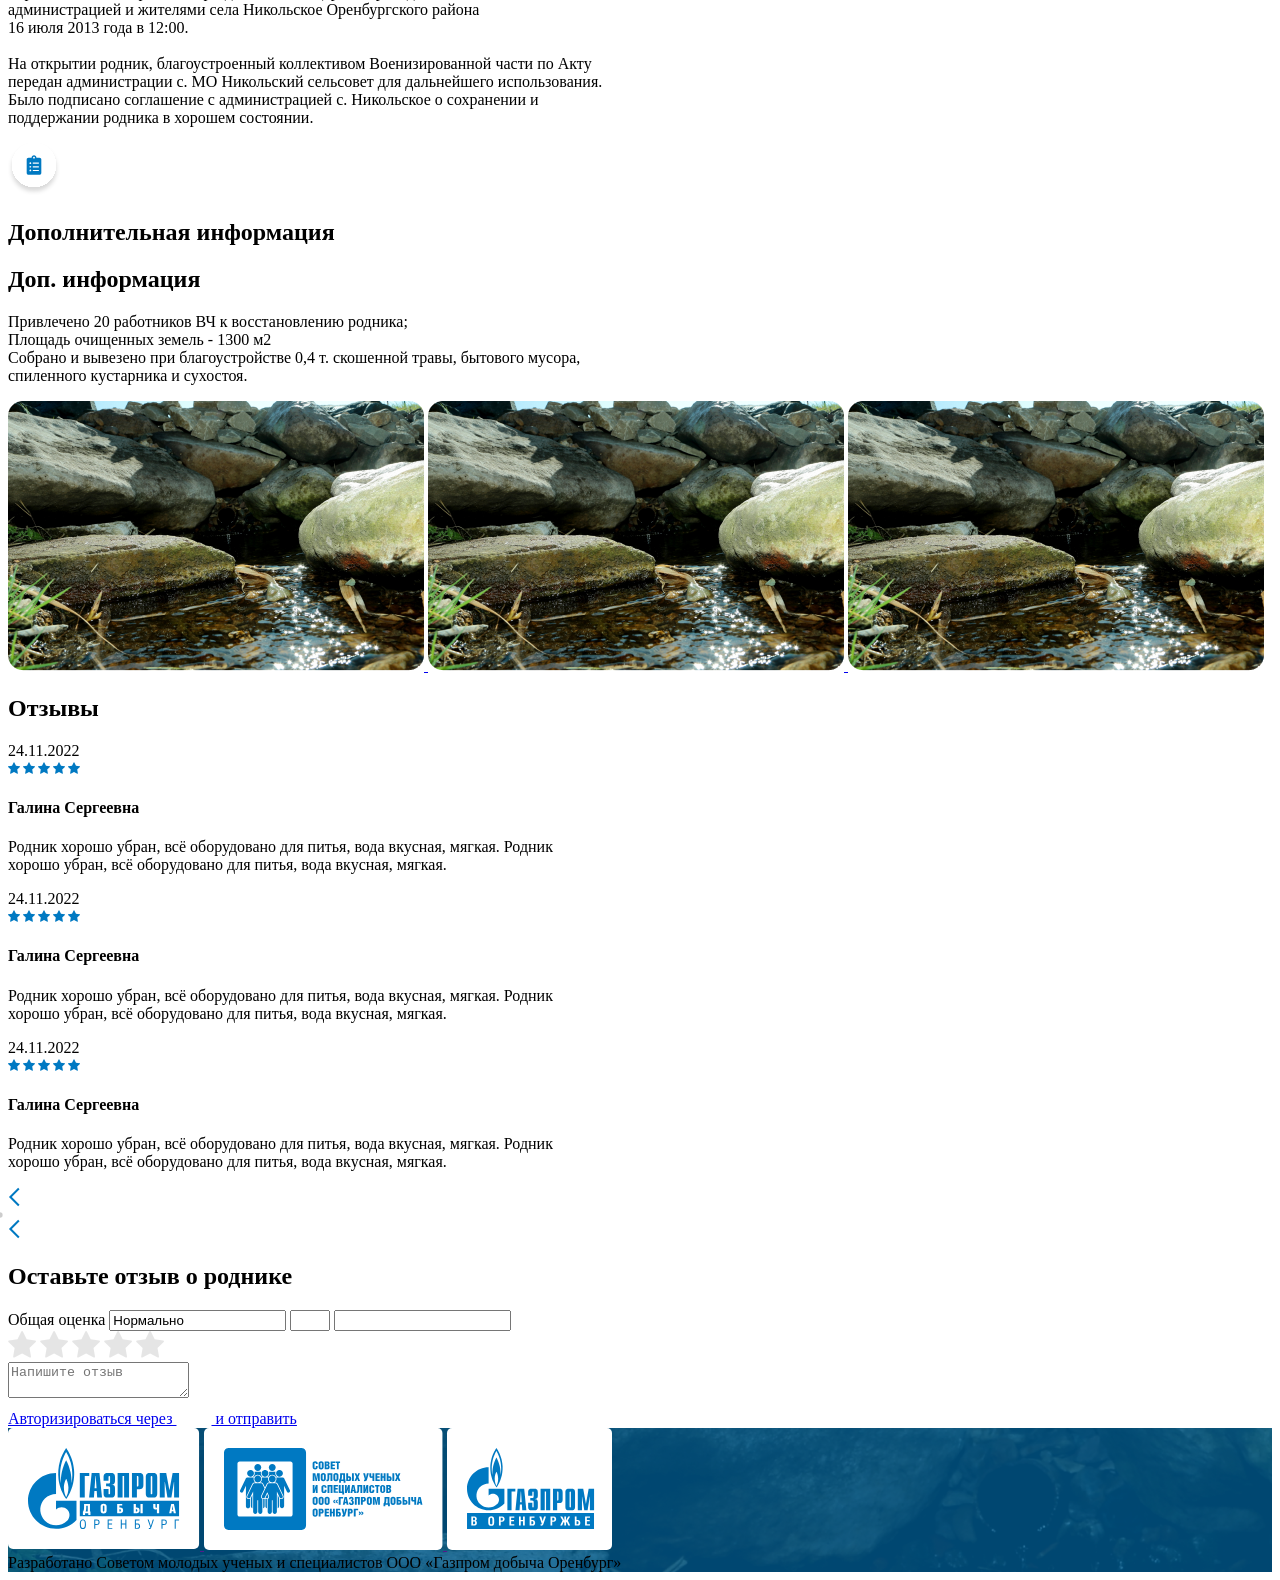
==== commit 38d96797: "pvarki" ====
--- a/src/rodnik.html
+++ b/src/rodnik.html
@@ -83,10 +83,15 @@
                     <img class="header__menu-gaz" src="img/gaz.svg" alt="">
                 </nav>
 
-                <a href="" class="header__logo">
-                    <img class="logo-sovet" src="img/logo-sovet.svg" alt="">
-                    <img class="logo-main" src="img/logo.svg" alt="">
-                </a>
+                <div class="header__logo">
+                    <a href="">
+                        <img class="logo-sovet" src="img/logo-sovet.svg" alt="">
+
+                    </a>
+                    <a href="">
+                        <img class="logo-main" src="img/logo.svg" alt="">
+                    </a>
+                </div>
             </div>
         </div>
     </header>
@@ -100,7 +105,7 @@
                     <div class="breadcamps">
                         <ol>
                             <li class="breadcamps__back">
-                                <a href="/">Абдулинский район</a>
+                                <a href="/" data-regionname="Абдулинский">Абдулинский район</a>
                             </li>
                             <a href="/" class="breadcamps__back-btn">
                                 <img src="img/slider-arrow.svg" alt="">
@@ -482,7 +487,7 @@
         </div>
     </footer>
 
-
+    <script src="files/no-map.js"></script>
     <script src="https://cdnjs.cloudflare.com/ajax/libs/jquery/3.6.0/jquery.min.js"></script>
     <script src="https://cdn.jsdelivr.net/npm/@fancyapps/ui@4.0/dist/fancybox.umd.js"></script>
     <script src="files/swiper.min.js"></script>
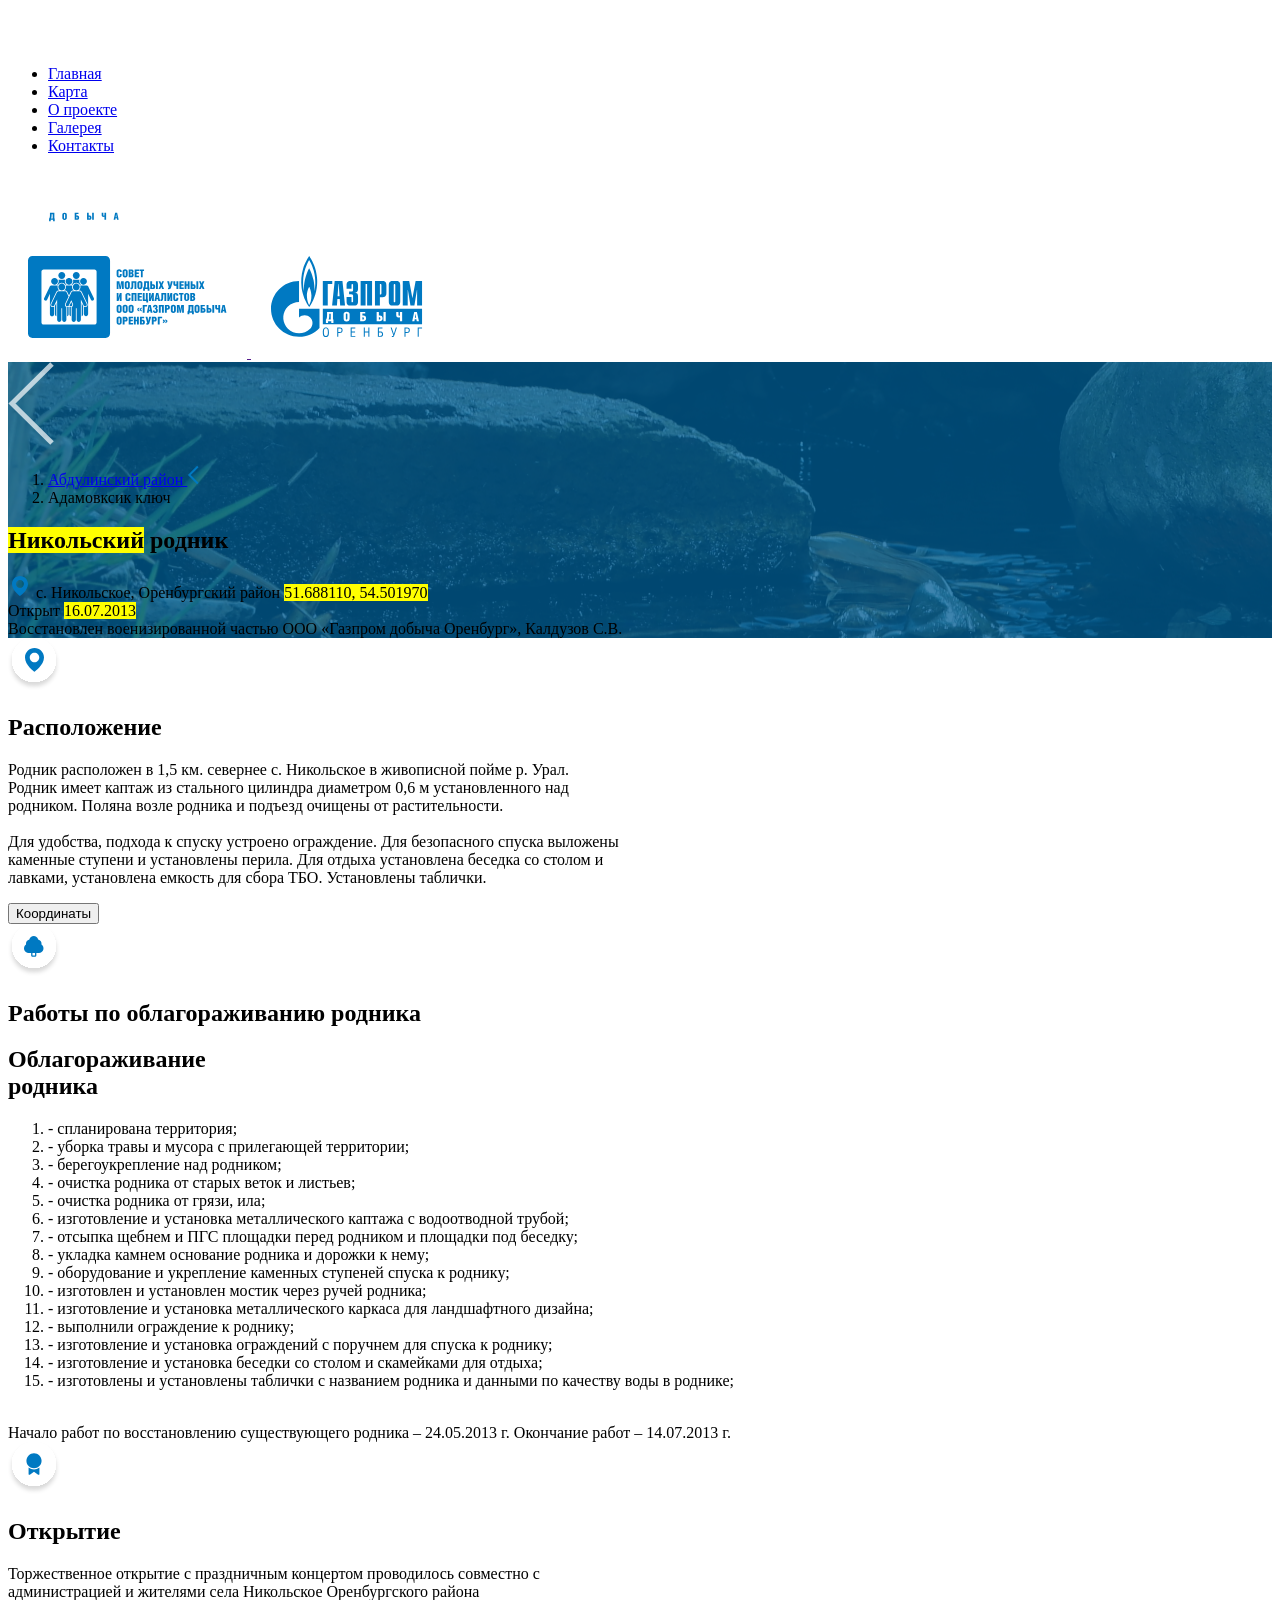
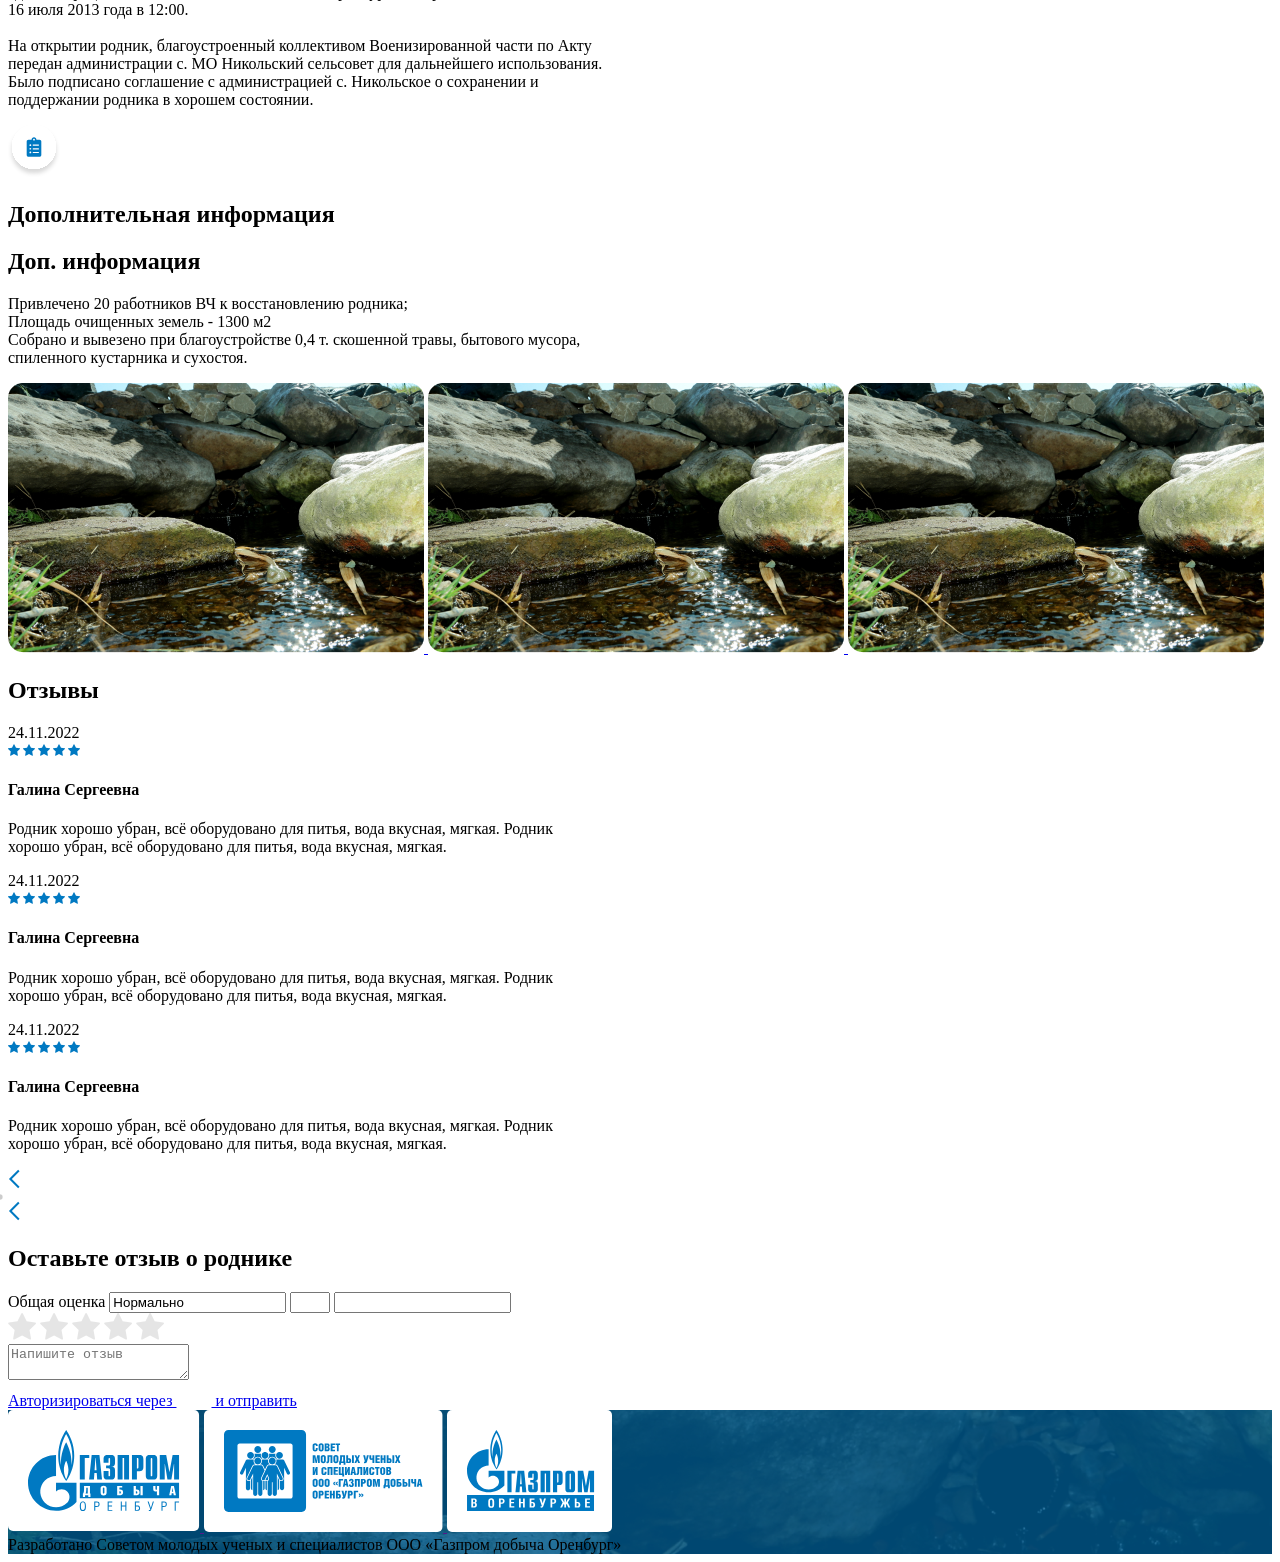
==== commit a58c16ad: "js end" ====
--- a/src/rodnik.html
+++ b/src/rodnik.html
@@ -99,17 +99,14 @@
         <section class="main rodnik-main" style="background-image: url('img/reodnik-main2.png');">
             <div class="rodnik-main__container _container">
                 <div class="rodnik-main__body">
-                    <a href="/" class="back">
+                    <a href="/" class="back" data-regionname="Оренбургский">
                         <img src="img/arrow-left.svg" alt="">
                     </a>
                     <div class="breadcamps">
                         <ol>
                             <li class="breadcamps__back">
-                                <a href="/" data-regionname="Абдулинский">Абдулинский район</a>
+                                <a href="/" data-regionname="Оренбургский">Абдулинский район <span><img src="img/slider-arrow.svg" alt=""></span></a>
                             </li>
-                            <a href="/" class="breadcamps__back-btn">
-                                <img src="img/slider-arrow.svg" alt="">
-                            </a>
                             <li class="breadcamps__current">Адамовксик ключ</li>
                         </ol>
                     </div>
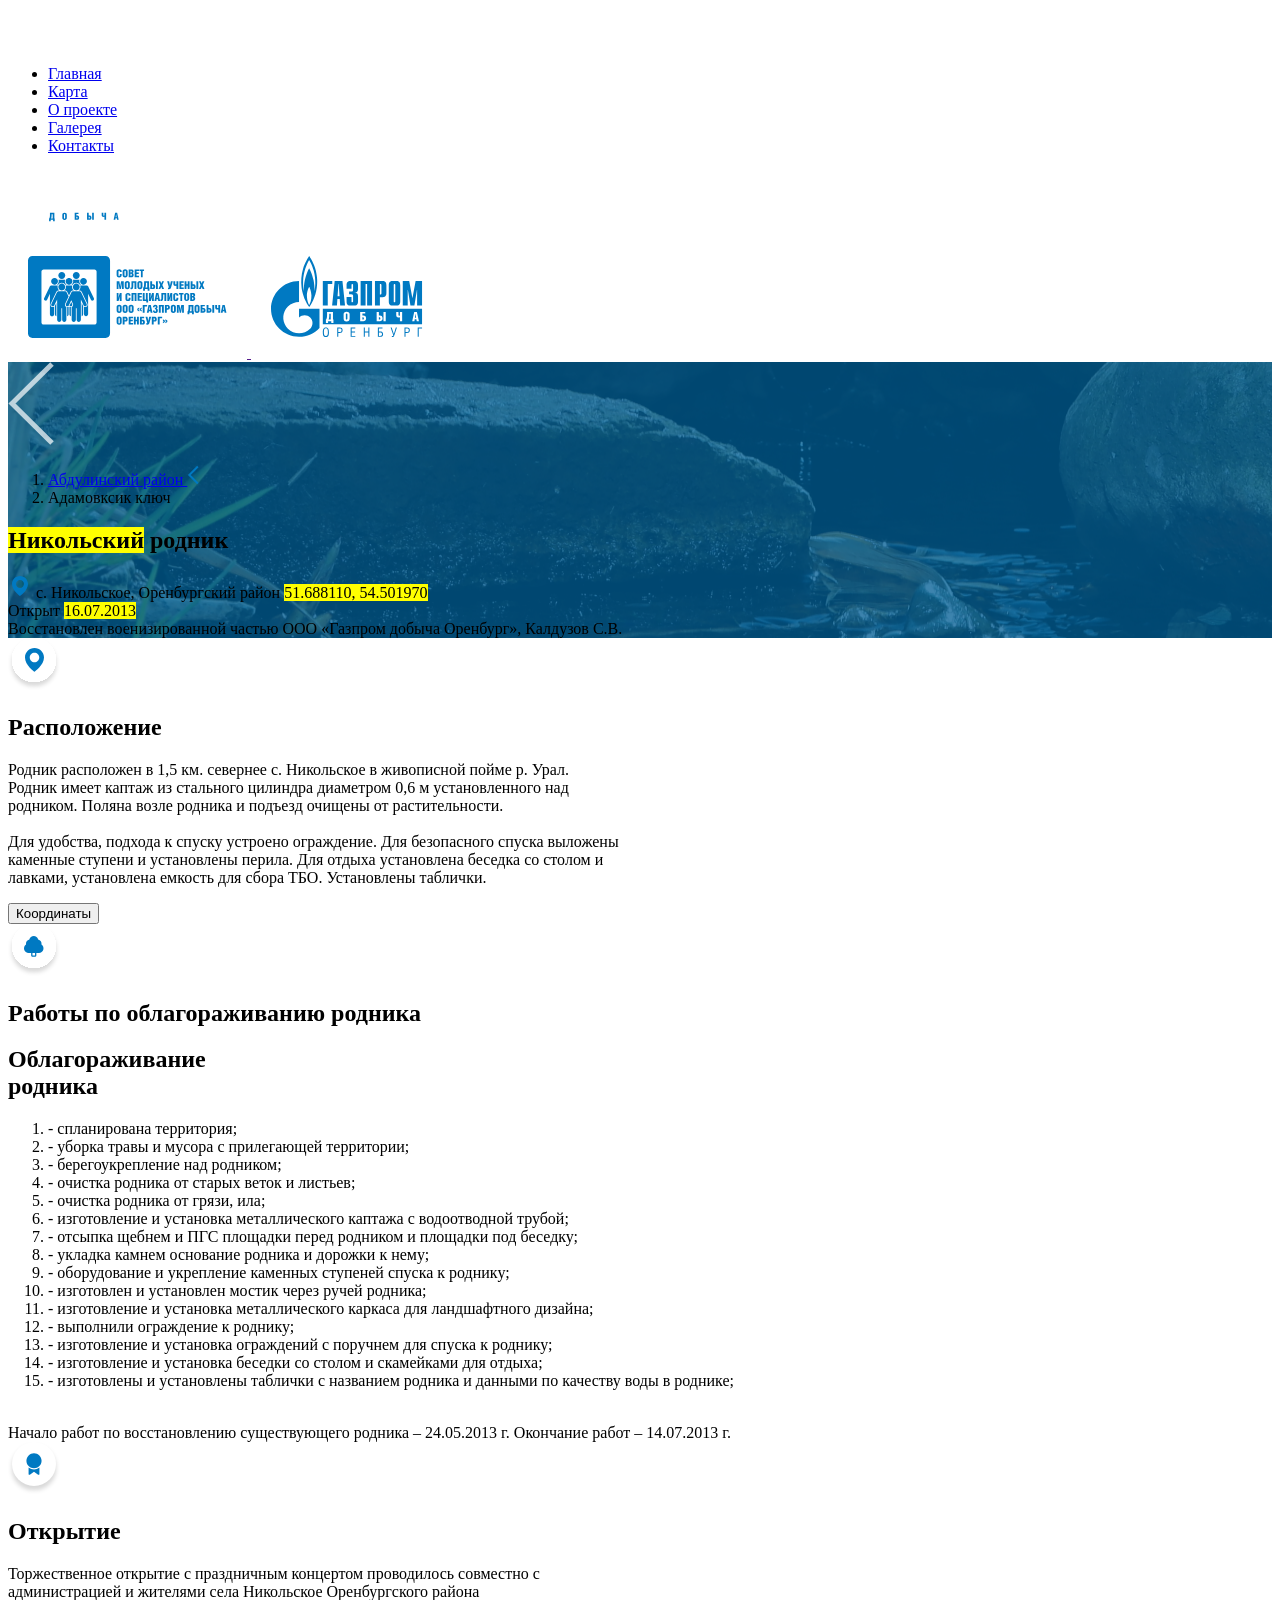
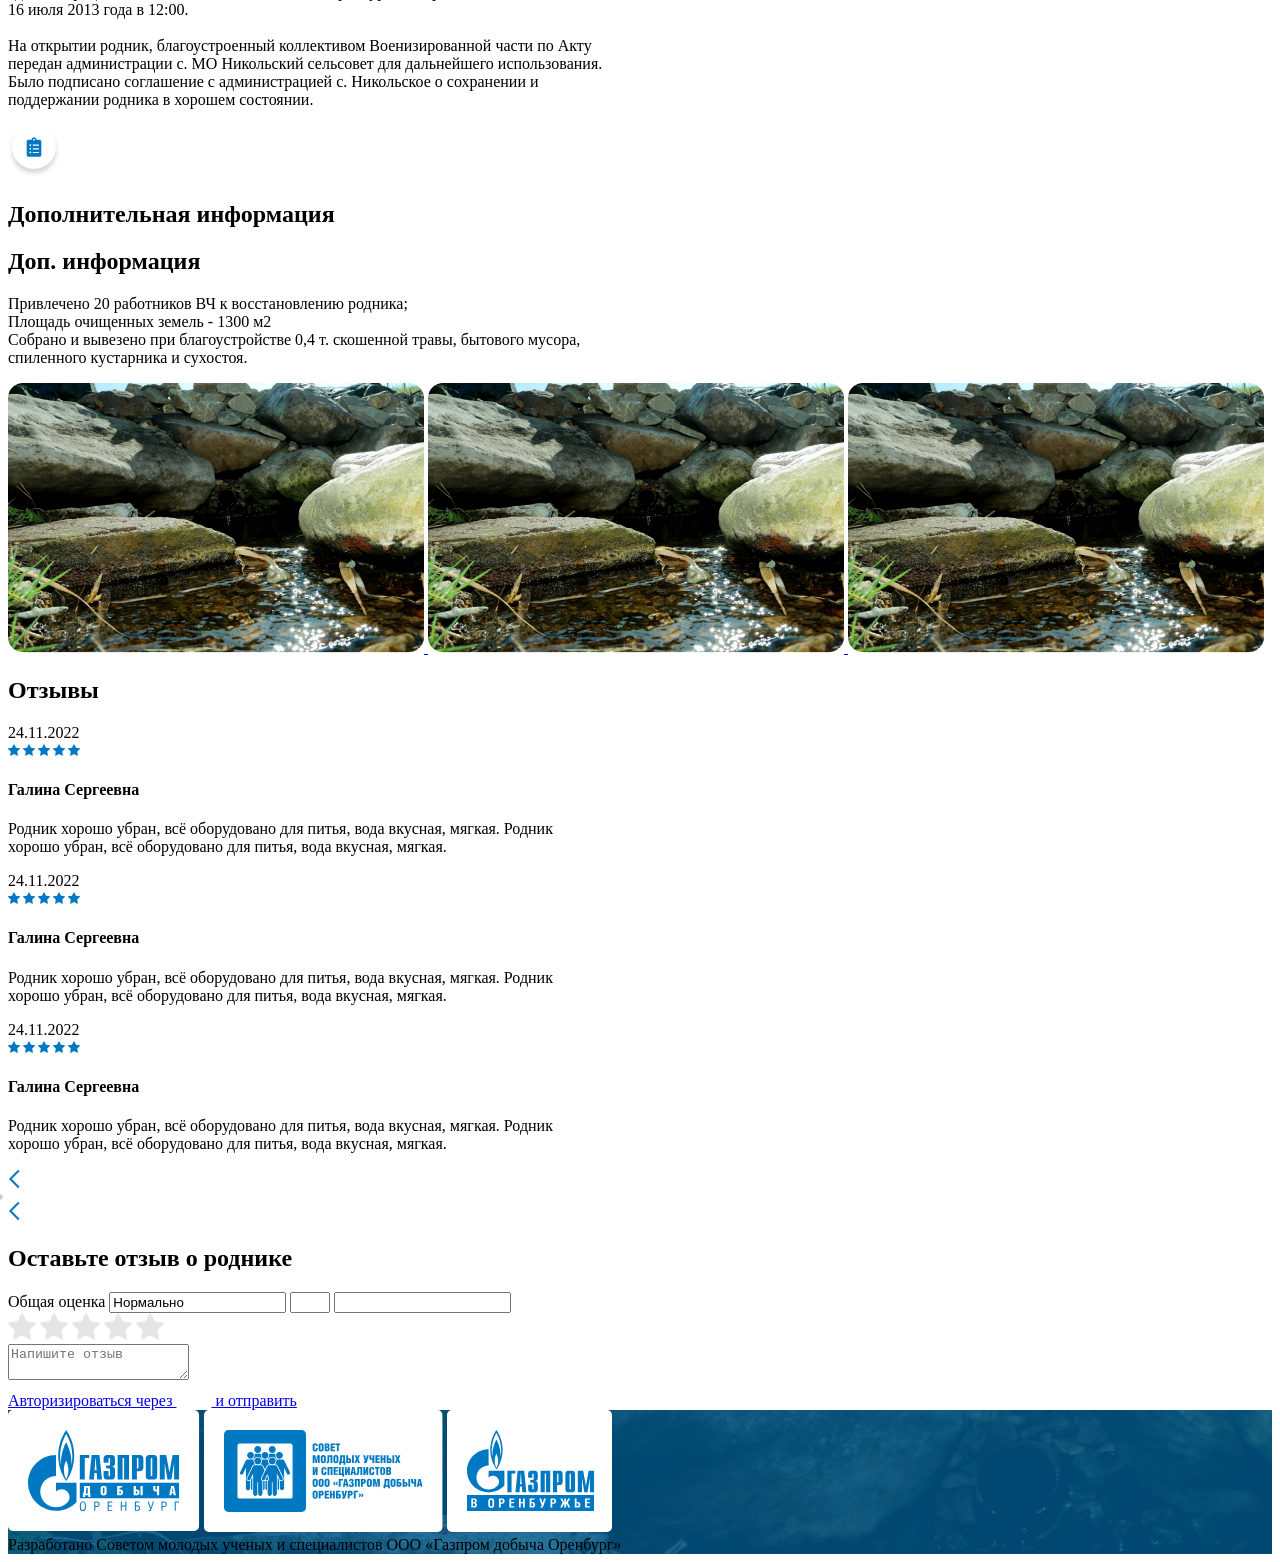
==== commit 2af550dc: "finishing mfoker" ====
--- a/src/rodnik.html
+++ b/src/rodnik.html
@@ -99,13 +99,13 @@
         <section class="main rodnik-main" style="background-image: url('img/reodnik-main2.png');">
             <div class="rodnik-main__container _container">
                 <div class="rodnik-main__body">
-                    <a href="/" class="back" data-regionname="Оренбургский">
+                    <a href="#" onclick="history.back()" class="back" data-regionname="Оренбургский">
                         <img src="img/arrow-left.svg" alt="">
                     </a>
                     <div class="breadcamps">
                         <ol>
                             <li class="breadcamps__back">
-                                <a href="/" data-regionname="Оренбургский">Абдулинский район <span><img src="img/slider-arrow.svg" alt=""></span></a>
+                                <a href="#" onclick="history.back()" data-regionname="Оренбургский">Абдулинский район <span><img src="img/slider-arrow.svg" alt=""></span></a>
                             </li>
                             <li class="breadcamps__current">Адамовксик ключ</li>
                         </ol>
@@ -131,7 +131,29 @@
                     <div class="rodnik__info">
                         <div class="rodnik__info-item">
                             <div class="rodnik__info-item-body">
-                                <img src="img/location.svg" alt="">
+                                <svg width="52" height="52" viewBox="0 0 52 52" fill="none" xmlns="http://www.w3.org/2000/svg">
+                                    <g filter="url(#filter0_d_45_277)">
+                                        <rect x="4" width="44" height="44" rx="22" fill="white" />
+                                        <path
+                                            d="M26.5 10C21.262 10 17.0001 14.2619 17.0001 19.494C16.9657 27.1473 26.139 33.4933 26.5 33.7498C26.5 33.7498 36.0343 27.1473 35.9999 19.4999C35.9999 14.2619 31.738 10 26.5 10ZM26.5 24.2499C23.8757 24.2499 21.75 22.1243 21.75 19.4999C21.75 16.8756 23.8757 14.75 26.5 14.75C29.1243 14.75 31.25 16.8756 31.25 19.4999C31.25 22.1243 29.1243 24.2499 26.5 24.2499Z"
+                                            fill="#0079C2" />
+                                    </g>
+                                    <defs>
+                                        <filter id="filter0_d_45_277" x="0" y="0" width="52" height="52" filterUnits="userSpaceOnUse"
+                                            color-interpolation-filters="sRGB">
+                                            <feFlood flood-opacity="0" result="BackgroundImageFix" />
+                                            <feColorMatrix in="SourceAlpha" type="matrix" values="0 0 0 0 0 0 0 0 0 0 0 0 0 0 0 0 0 0 127 0"
+                                                result="hardAlpha" />
+                                            <feOffset dy="4" />
+                                            <feGaussianBlur stdDeviation="2" />
+                                            <feComposite in2="hardAlpha" operator="out" />
+                                            <feColorMatrix type="matrix" values="0 0 0 0 0 0 0 0 0 0 0 0 0 0 0 0 0 0 0.15 0" />
+                                            <feBlend mode="normal" in2="BackgroundImageFix" result="effect1_dropShadow_45_277" />
+                                            <feBlend mode="normal" in="SourceGraphic" in2="effect1_dropShadow_45_277" result="shape" />
+                                        </filter>
+                                    </defs>
+                                </svg>
+
                                 <div class="rodnik__info-item-content">
                                     <div class="rodnik__info-item-title _dotted-title">
                                         <h2 class="_title">Расположение</h2>
@@ -157,7 +179,29 @@
                         </div>
                         <div class="rodnik__info-item">
                             <div class="rodnik__info-item-body">
-                                <img src="img/tree.svg" alt="">
+                            <svg width="52" height="52" viewBox="0 0 52 52" fill="none" xmlns="http://www.w3.org/2000/svg">
+                                <g filter="url(#filter0_d_45_273)">
+                                    <rect x="4" width="44" height="44" rx="22" fill="white" />
+                                    <path
+                                        d="M25.751 12C24.7449 11.9999 23.767 12.3331 22.9703 12.9477C22.1737 13.5624 21.6032 14.4236 21.3479 15.3969C20.2457 15.6857 19.2919 16.3774 18.675 17.3354C18.0581 18.2934 17.8229 19.4479 18.0161 20.5709C17.2057 21.1142 16.5915 21.9036 16.264 22.8226C15.9365 23.7416 15.9131 24.7415 16.1971 25.6748C16.4812 26.6081 17.0577 27.4254 17.8417 28.0062C18.6256 28.5869 19.5755 28.9002 20.551 28.9H23.151V31.175C23.151 32.072 23.879 32.8 24.776 32.8H26.726C27.623 32.8 28.351 32.072 28.351 31.175V28.9H30.951C31.9266 28.9002 32.8765 28.5869 33.6604 28.0062C34.4444 27.4254 35.0209 26.6081 35.305 25.6748C35.589 24.7415 35.5656 23.7416 35.2381 22.8226C34.9106 21.9036 34.2964 21.1142 33.486 20.5709C33.6792 19.4479 33.444 18.2934 32.8271 17.3354C32.2102 16.3774 31.2564 15.6857 30.1542 15.3969C29.8989 14.4236 29.3284 13.5624 28.5317 12.9477C27.7351 12.3331 26.7572 11.9999 25.751 12ZM24.451 28.9H27.051V31.175C27.051 31.2612 27.0168 31.3439 26.9559 31.4048C26.8949 31.4658 26.8122 31.5 26.726 31.5H24.776C24.6899 31.5 24.6072 31.4658 24.5462 31.4048C24.4853 31.3439 24.451 31.2612 24.451 31.175V28.9Z"
+                                        fill="#0079C2" />
+                                </g>
+                                <defs>
+                                    <filter id="filter0_d_45_273" x="0" y="0" width="52" height="52" filterUnits="userSpaceOnUse"
+                                        color-interpolation-filters="sRGB">
+                                        <feFlood flood-opacity="0" result="BackgroundImageFix" />
+                                        <feColorMatrix in="SourceAlpha" type="matrix" values="0 0 0 0 0 0 0 0 0 0 0 0 0 0 0 0 0 0 127 0"
+                                            result="hardAlpha" />
+                                        <feOffset dy="4" />
+                                        <feGaussianBlur stdDeviation="2" />
+                                        <feComposite in2="hardAlpha" operator="out" />
+                                        <feColorMatrix type="matrix" values="0 0 0 0 0 0 0 0 0 0 0 0 0 0 0 0 0 0 0.15 0" />
+                                        <feBlend mode="normal" in2="BackgroundImageFix" result="effect1_dropShadow_45_273" />
+                                        <feBlend mode="normal" in="SourceGraphic" in2="effect1_dropShadow_45_273" result="shape" />
+                                    </filter>
+                                </defs>
+                            </svg>
+
                                 <div class="rodnik__info-item-content">
                                     <div class="rodnik__info-item-title _dotted-title _hidden">
                                         <h2 class="_title _visible">Работы по облагораживанию родника</h2>
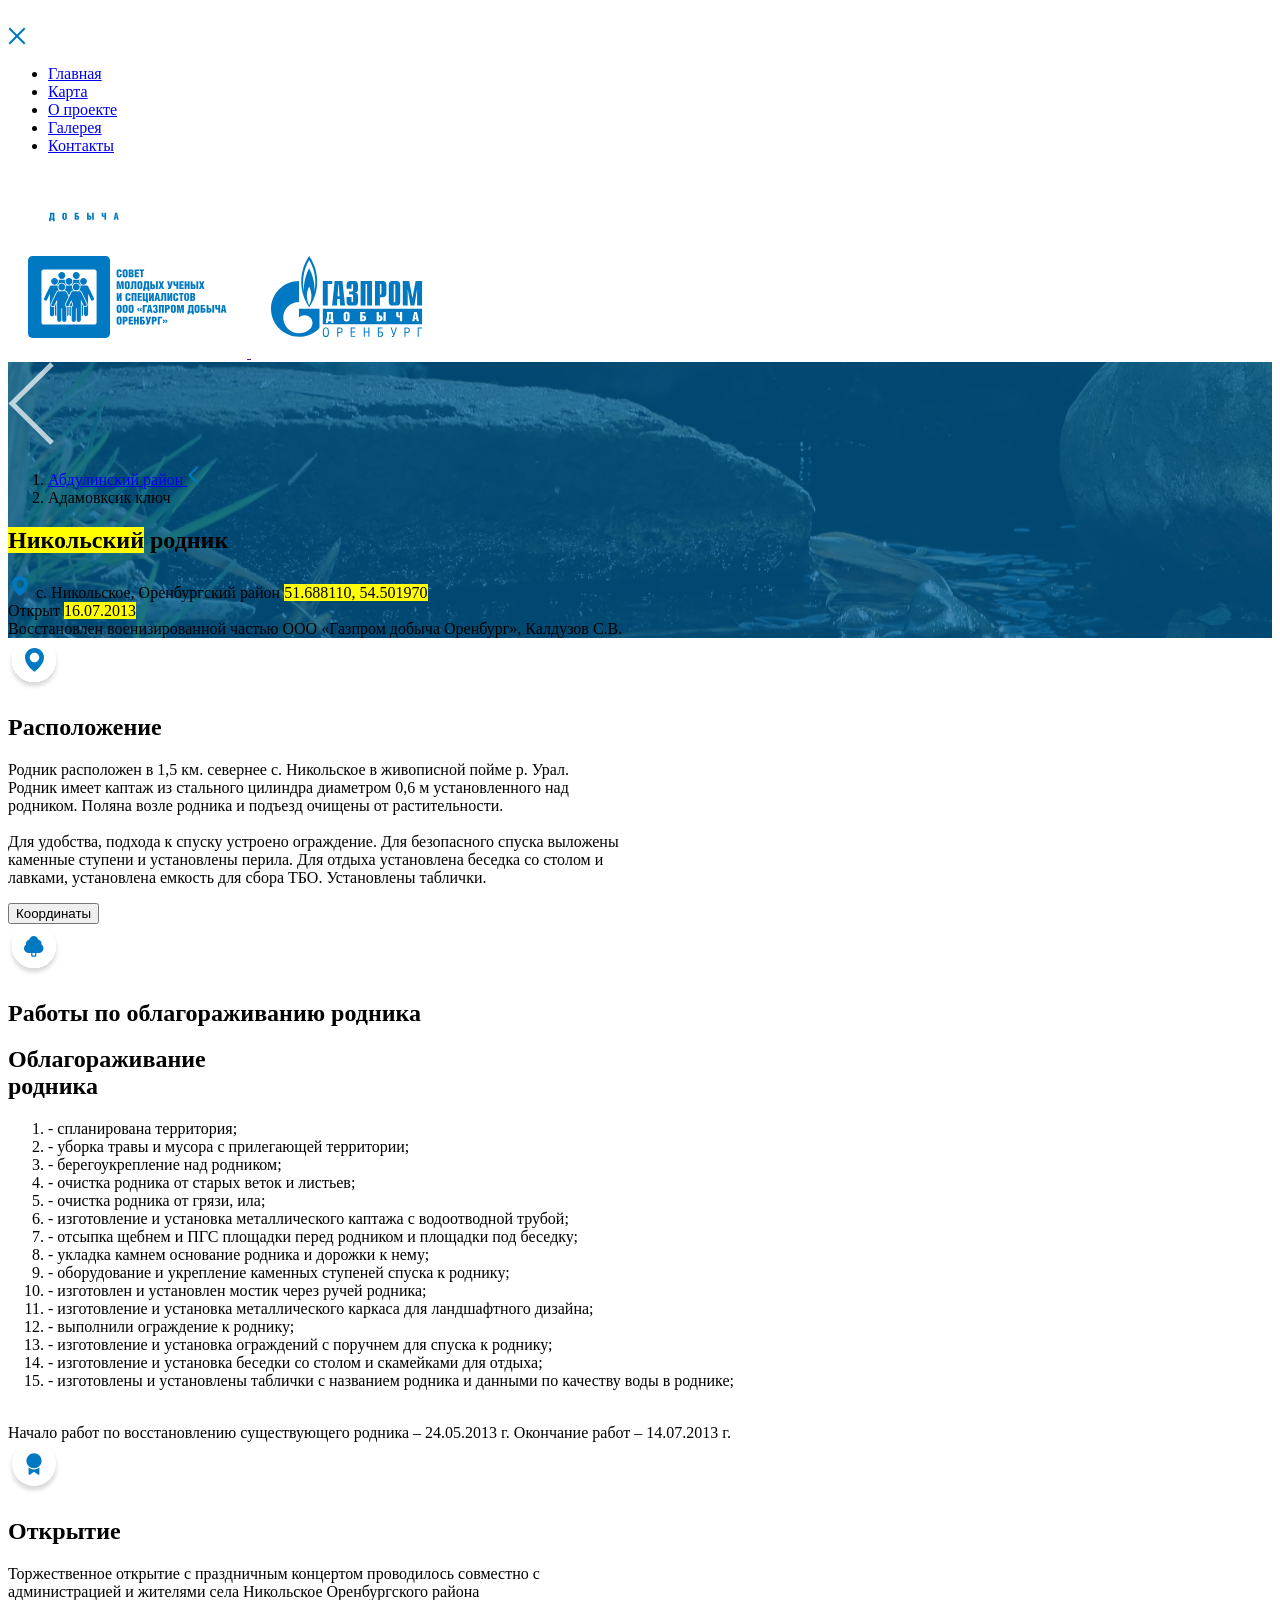
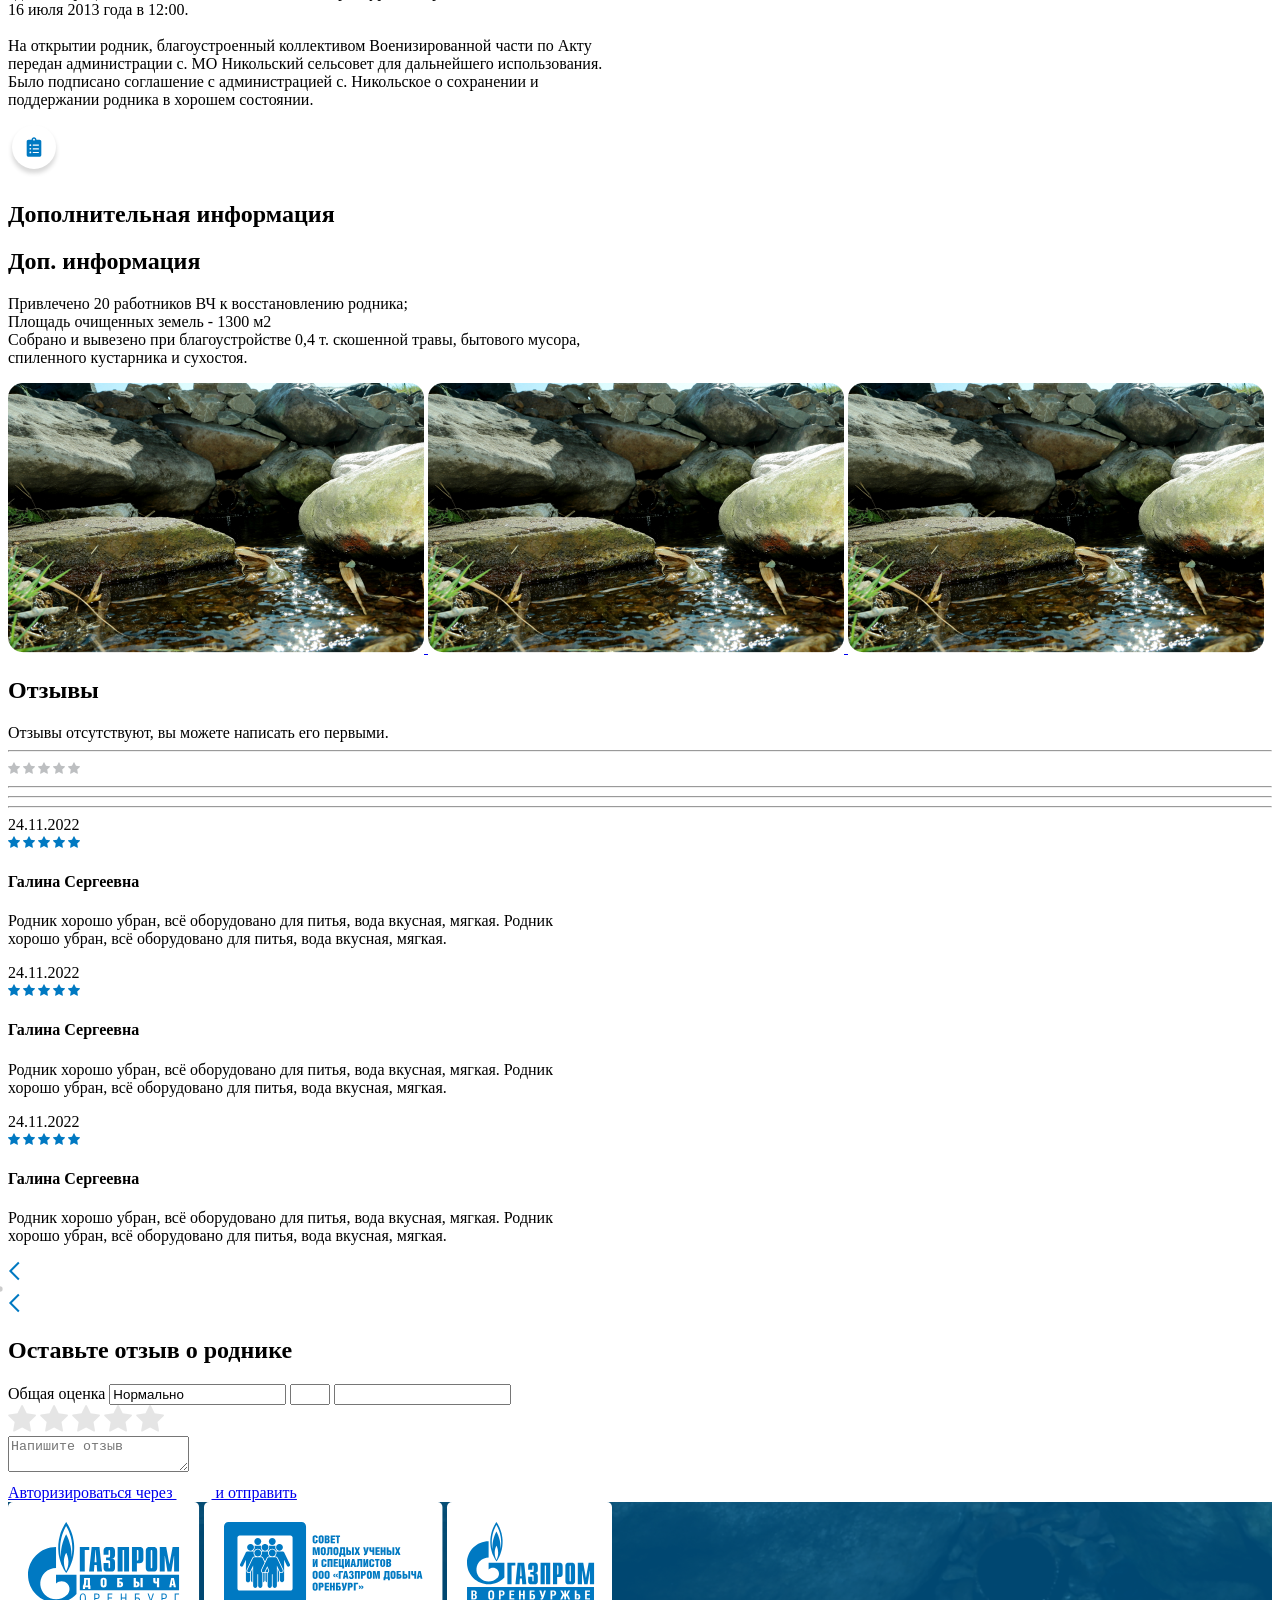
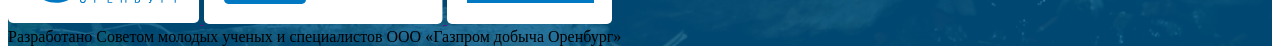
==== commit c0518699: "finishing" ====
--- a/src/rodnik.html
+++ b/src/rodnik.html
@@ -105,7 +105,8 @@
                     <div class="breadcamps">
                         <ol>
                             <li class="breadcamps__back">
-                                <a href="#" onclick="history.back()" data-regionname="Оренбургский">Абдулинский район <span><img src="img/slider-arrow.svg" alt=""></span></a>
+                                <a href="#" onclick="history.back()" data-regionname="Оренбургский">Абдулинский район
+                                    <span><img src="img/slider-arrow.svg" alt=""></span></a>
                             </li>
                             <li class="breadcamps__current">Адамовксик ключ</li>
                         </ol>
@@ -131,7 +132,8 @@
                     <div class="rodnik__info">
                         <div class="rodnik__info-item">
                             <div class="rodnik__info-item-body">
-                                <svg width="52" height="52" viewBox="0 0 52 52" fill="none" xmlns="http://www.w3.org/2000/svg">
+                                <svg width="52" height="52" viewBox="0 0 52 52" fill="none"
+                                    xmlns="http://www.w3.org/2000/svg">
                                     <g filter="url(#filter0_d_45_277)">
                                         <rect x="4" width="44" height="44" rx="22" fill="white" />
                                         <path
@@ -139,17 +141,20 @@
                                             fill="#0079C2" />
                                     </g>
                                     <defs>
-                                        <filter id="filter0_d_45_277" x="0" y="0" width="52" height="52" filterUnits="userSpaceOnUse"
-                                            color-interpolation-filters="sRGB">
+                                        <filter id="filter0_d_45_277" x="0" y="0" width="52" height="52"
+                                            filterUnits="userSpaceOnUse" color-interpolation-filters="sRGB">
                                             <feFlood flood-opacity="0" result="BackgroundImageFix" />
-                                            <feColorMatrix in="SourceAlpha" type="matrix" values="0 0 0 0 0 0 0 0 0 0 0 0 0 0 0 0 0 0 127 0"
-                                                result="hardAlpha" />
+                                            <feColorMatrix in="SourceAlpha" type="matrix"
+                                                values="0 0 0 0 0 0 0 0 0 0 0 0 0 0 0 0 0 0 127 0" result="hardAlpha" />
                                             <feOffset dy="4" />
                                             <feGaussianBlur stdDeviation="2" />
                                             <feComposite in2="hardAlpha" operator="out" />
-                                            <feColorMatrix type="matrix" values="0 0 0 0 0 0 0 0 0 0 0 0 0 0 0 0 0 0 0.15 0" />
-                                            <feBlend mode="normal" in2="BackgroundImageFix" result="effect1_dropShadow_45_277" />
-                                            <feBlend mode="normal" in="SourceGraphic" in2="effect1_dropShadow_45_277" result="shape" />
+                                            <feColorMatrix type="matrix"
+                                                values="0 0 0 0 0 0 0 0 0 0 0 0 0 0 0 0 0 0 0.15 0" />
+                                            <feBlend mode="normal" in2="BackgroundImageFix"
+                                                result="effect1_dropShadow_45_277" />
+                                            <feBlend mode="normal" in="SourceGraphic" in2="effect1_dropShadow_45_277"
+                                                result="shape" />
                                         </filter>
                                     </defs>
                                 </svg>
@@ -179,28 +184,32 @@
                         </div>
                         <div class="rodnik__info-item">
                             <div class="rodnik__info-item-body">
-                            <svg width="52" height="52" viewBox="0 0 52 52" fill="none" xmlns="http://www.w3.org/2000/svg">
-                                <g filter="url(#filter0_d_45_273)">
-                                    <rect x="4" width="44" height="44" rx="22" fill="white" />
-                                    <path
-                                        d="M25.751 12C24.7449 11.9999 23.767 12.3331 22.9703 12.9477C22.1737 13.5624 21.6032 14.4236 21.3479 15.3969C20.2457 15.6857 19.2919 16.3774 18.675 17.3354C18.0581 18.2934 17.8229 19.4479 18.0161 20.5709C17.2057 21.1142 16.5915 21.9036 16.264 22.8226C15.9365 23.7416 15.9131 24.7415 16.1971 25.6748C16.4812 26.6081 17.0577 27.4254 17.8417 28.0062C18.6256 28.5869 19.5755 28.9002 20.551 28.9H23.151V31.175C23.151 32.072 23.879 32.8 24.776 32.8H26.726C27.623 32.8 28.351 32.072 28.351 31.175V28.9H30.951C31.9266 28.9002 32.8765 28.5869 33.6604 28.0062C34.4444 27.4254 35.0209 26.6081 35.305 25.6748C35.589 24.7415 35.5656 23.7416 35.2381 22.8226C34.9106 21.9036 34.2964 21.1142 33.486 20.5709C33.6792 19.4479 33.444 18.2934 32.8271 17.3354C32.2102 16.3774 31.2564 15.6857 30.1542 15.3969C29.8989 14.4236 29.3284 13.5624 28.5317 12.9477C27.7351 12.3331 26.7572 11.9999 25.751 12ZM24.451 28.9H27.051V31.175C27.051 31.2612 27.0168 31.3439 26.9559 31.4048C26.8949 31.4658 26.8122 31.5 26.726 31.5H24.776C24.6899 31.5 24.6072 31.4658 24.5462 31.4048C24.4853 31.3439 24.451 31.2612 24.451 31.175V28.9Z"
-                                        fill="#0079C2" />
-                                </g>
-                                <defs>
-                                    <filter id="filter0_d_45_273" x="0" y="0" width="52" height="52" filterUnits="userSpaceOnUse"
-                                        color-interpolation-filters="sRGB">
-                                        <feFlood flood-opacity="0" result="BackgroundImageFix" />
-                                        <feColorMatrix in="SourceAlpha" type="matrix" values="0 0 0 0 0 0 0 0 0 0 0 0 0 0 0 0 0 0 127 0"
-                                            result="hardAlpha" />
-                                        <feOffset dy="4" />
-                                        <feGaussianBlur stdDeviation="2" />
-                                        <feComposite in2="hardAlpha" operator="out" />
-                                        <feColorMatrix type="matrix" values="0 0 0 0 0 0 0 0 0 0 0 0 0 0 0 0 0 0 0.15 0" />
-                                        <feBlend mode="normal" in2="BackgroundImageFix" result="effect1_dropShadow_45_273" />
-                                        <feBlend mode="normal" in="SourceGraphic" in2="effect1_dropShadow_45_273" result="shape" />
-                                    </filter>
-                                </defs>
-                            </svg>
+                                <svg width="52" height="52" viewBox="0 0 52 52" fill="none"
+                                    xmlns="http://www.w3.org/2000/svg">
+                                    <g filter="url(#filter0_d_45_273)">
+                                        <rect x="4" width="44" height="44" rx="22" fill="white" />
+                                        <path
+                                            d="M25.751 12C24.7449 11.9999 23.767 12.3331 22.9703 12.9477C22.1737 13.5624 21.6032 14.4236 21.3479 15.3969C20.2457 15.6857 19.2919 16.3774 18.675 17.3354C18.0581 18.2934 17.8229 19.4479 18.0161 20.5709C17.2057 21.1142 16.5915 21.9036 16.264 22.8226C15.9365 23.7416 15.9131 24.7415 16.1971 25.6748C16.4812 26.6081 17.0577 27.4254 17.8417 28.0062C18.6256 28.5869 19.5755 28.9002 20.551 28.9H23.151V31.175C23.151 32.072 23.879 32.8 24.776 32.8H26.726C27.623 32.8 28.351 32.072 28.351 31.175V28.9H30.951C31.9266 28.9002 32.8765 28.5869 33.6604 28.0062C34.4444 27.4254 35.0209 26.6081 35.305 25.6748C35.589 24.7415 35.5656 23.7416 35.2381 22.8226C34.9106 21.9036 34.2964 21.1142 33.486 20.5709C33.6792 19.4479 33.444 18.2934 32.8271 17.3354C32.2102 16.3774 31.2564 15.6857 30.1542 15.3969C29.8989 14.4236 29.3284 13.5624 28.5317 12.9477C27.7351 12.3331 26.7572 11.9999 25.751 12ZM24.451 28.9H27.051V31.175C27.051 31.2612 27.0168 31.3439 26.9559 31.4048C26.8949 31.4658 26.8122 31.5 26.726 31.5H24.776C24.6899 31.5 24.6072 31.4658 24.5462 31.4048C24.4853 31.3439 24.451 31.2612 24.451 31.175V28.9Z"
+                                            fill="#0079C2" />
+                                    </g>
+                                    <defs>
+                                        <filter id="filter0_d_45_273" x="0" y="0" width="52" height="52"
+                                            filterUnits="userSpaceOnUse" color-interpolation-filters="sRGB">
+                                            <feFlood flood-opacity="0" result="BackgroundImageFix" />
+                                            <feColorMatrix in="SourceAlpha" type="matrix"
+                                                values="0 0 0 0 0 0 0 0 0 0 0 0 0 0 0 0 0 0 127 0" result="hardAlpha" />
+                                            <feOffset dy="4" />
+                                            <feGaussianBlur stdDeviation="2" />
+                                            <feComposite in2="hardAlpha" operator="out" />
+                                            <feColorMatrix type="matrix"
+                                                values="0 0 0 0 0 0 0 0 0 0 0 0 0 0 0 0 0 0 0.15 0" />
+                                            <feBlend mode="normal" in2="BackgroundImageFix"
+                                                result="effect1_dropShadow_45_273" />
+                                            <feBlend mode="normal" in="SourceGraphic" in2="effect1_dropShadow_45_273"
+                                                result="shape" />
+                                        </filter>
+                                    </defs>
+                                </svg>
 
                                 <div class="rodnik__info-item-content">
                                     <div class="rodnik__info-item-title _dotted-title _hidden">
@@ -307,6 +316,18 @@
                     <div class="feedback__slider">
                         <h2 class="feedback__slider-title _title">Отзывы</h2>
                         <div class="feedback__slider-body">
+                            <div class="feedback__slider-empty">
+                                <div class="feedback__slider-empty-top">Отзывы отсутствуют, вы можете написать его первыми.</div>
+                                <div class="feedback__slider-empty-body">
+                                    <span>
+                                        <hr class="hr-1">
+                                        <img src="img/empty-rationg.svg" alt="">
+                                    </span>
+                                    <hr class="hr-2">
+                                    <hr class="hr-3">
+                                    <hr class="hr-4">
+                                </div>
+                            </div>
                             <div class="feedback__slider-slider swiper">
                                 <div class="feedback__slider-wrapper swiper-wrapper">
                                     <div class="slide  swiper-slide">
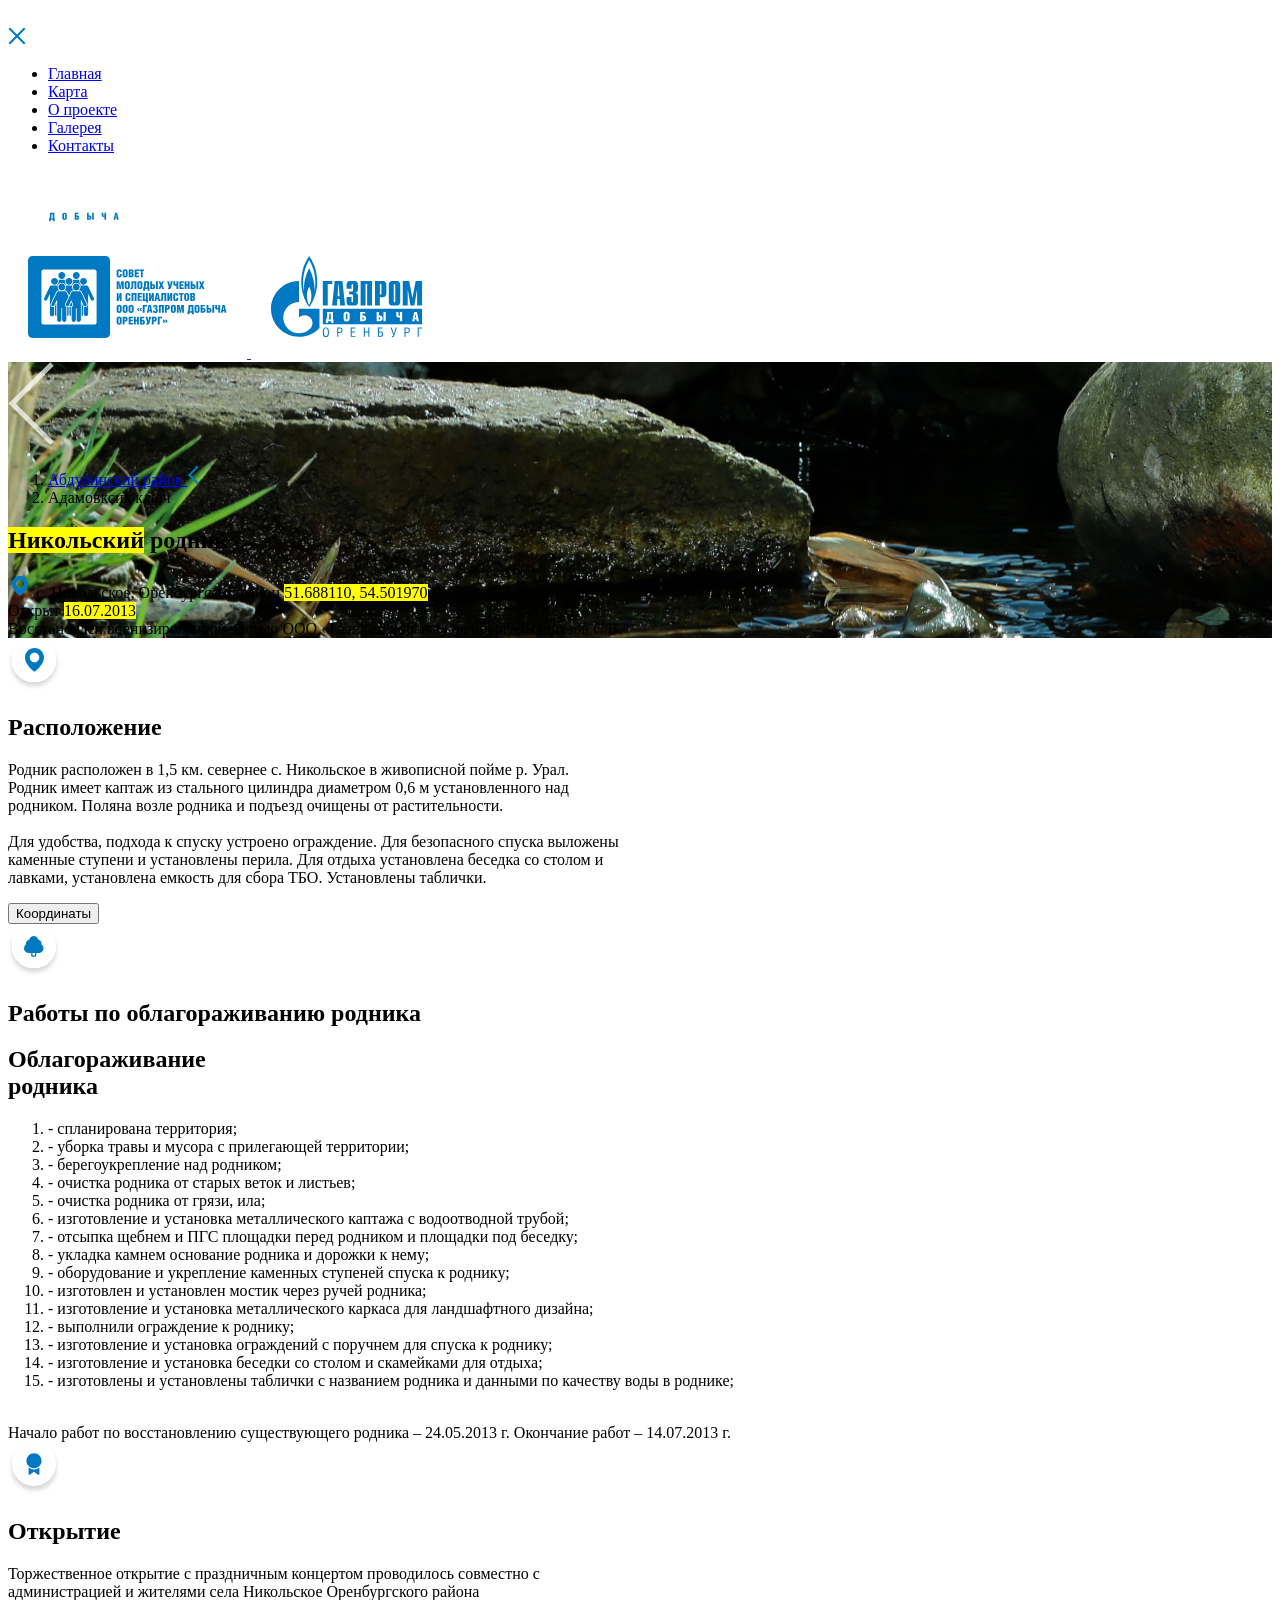
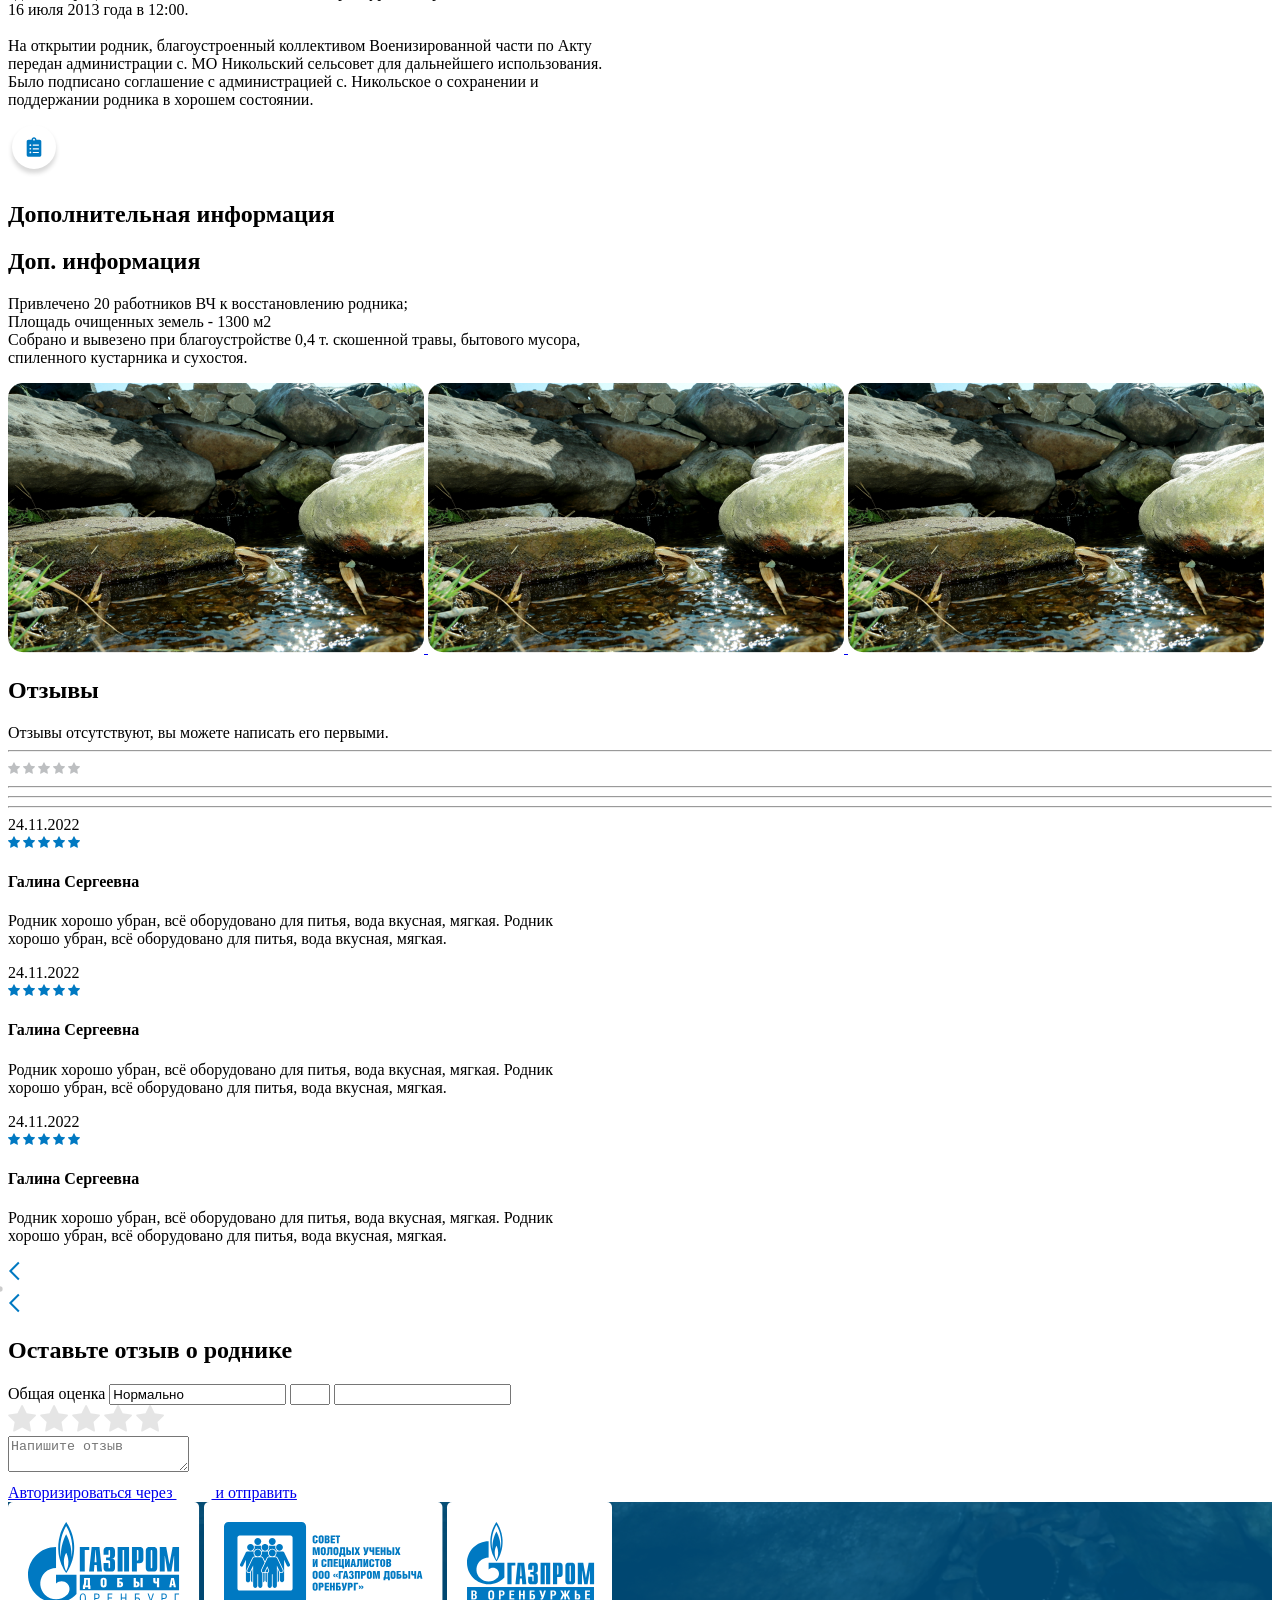
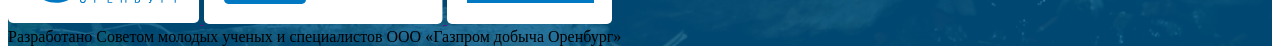
==== commit 961b4426: "check the bag about double slideing" ====
--- a/src/rodnik.html
+++ b/src/rodnik.html
@@ -96,7 +96,7 @@
         </div>
     </header>
     <main class="page">
-        <section class="main rodnik-main" style="background-image: url('img/reodnik-main2.png');">
+        <section class="main rodnik-main" style="background-image: url('img/rodnik-sec.png');">
             <div class="rodnik-main__container _container">
                 <div class="rodnik-main__body">
                     <a href="#" onclick="history.back()" class="back" data-regionname="Оренбургский">
